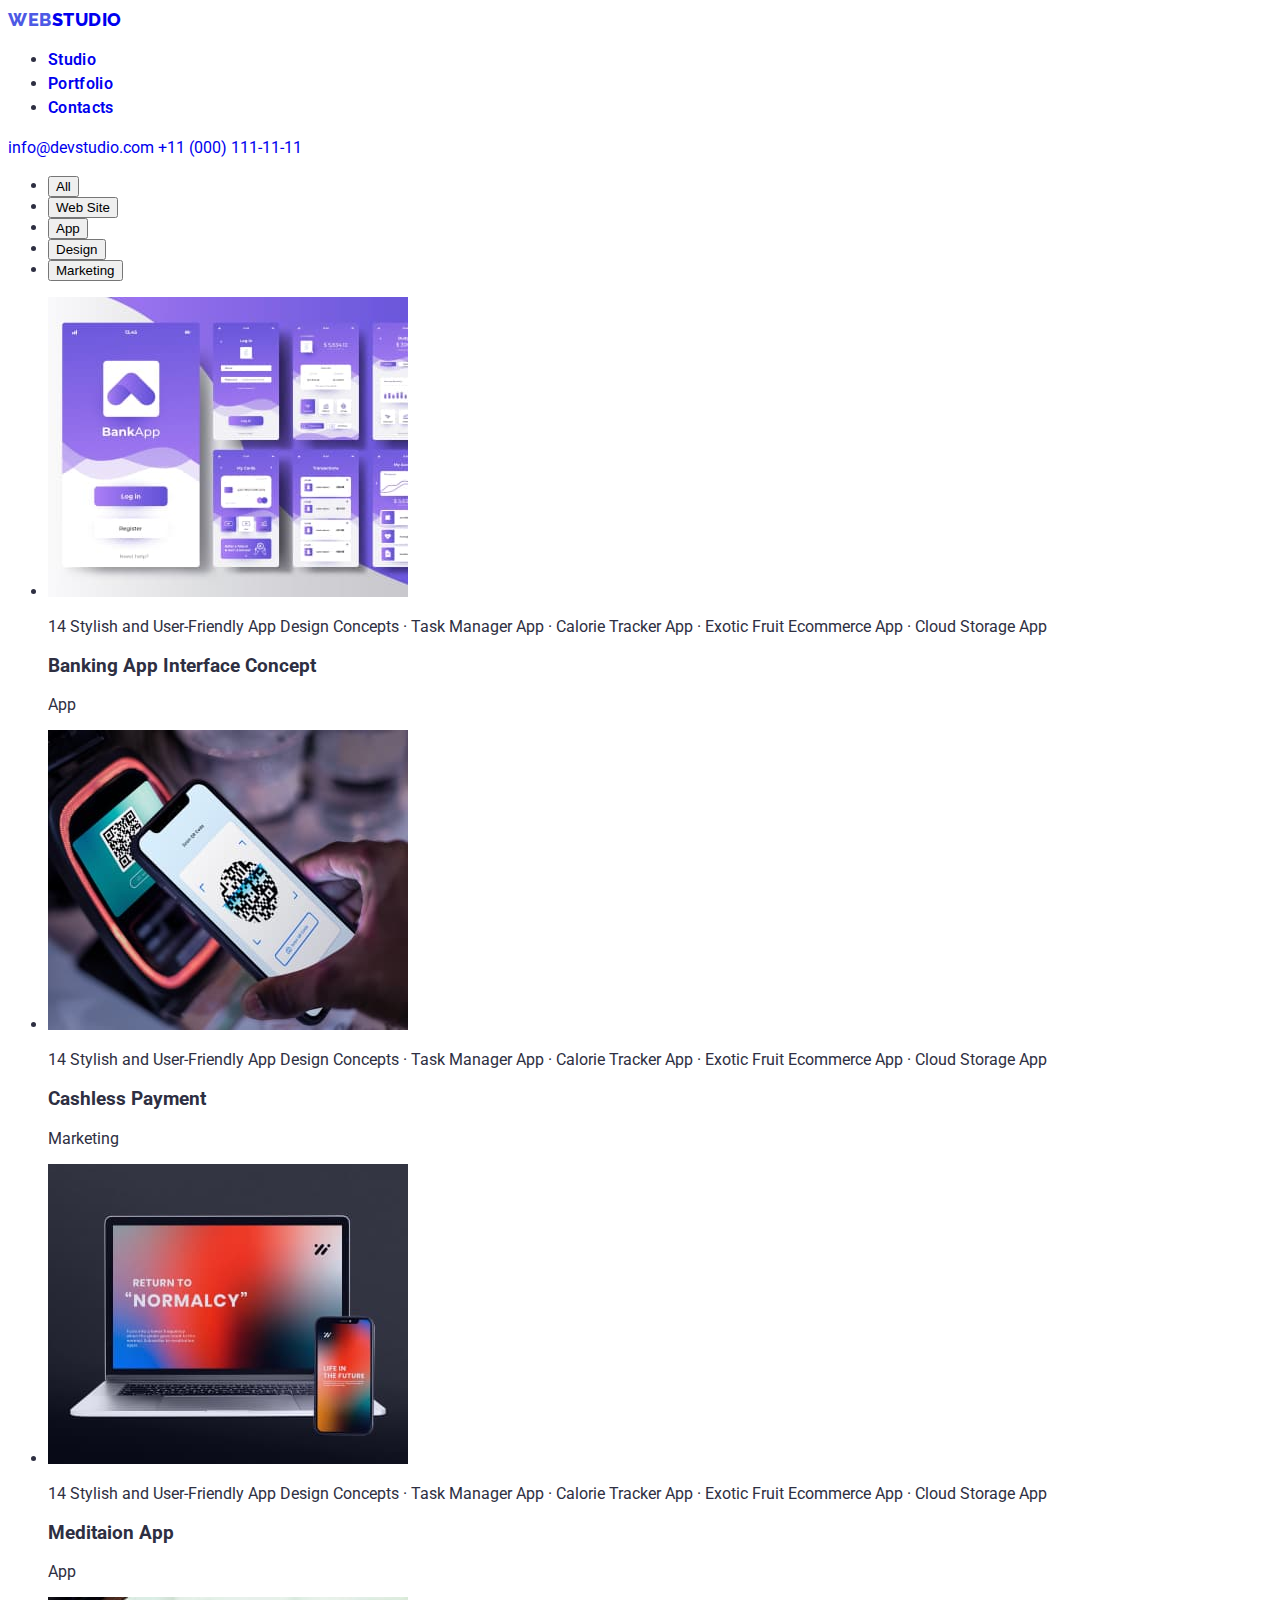
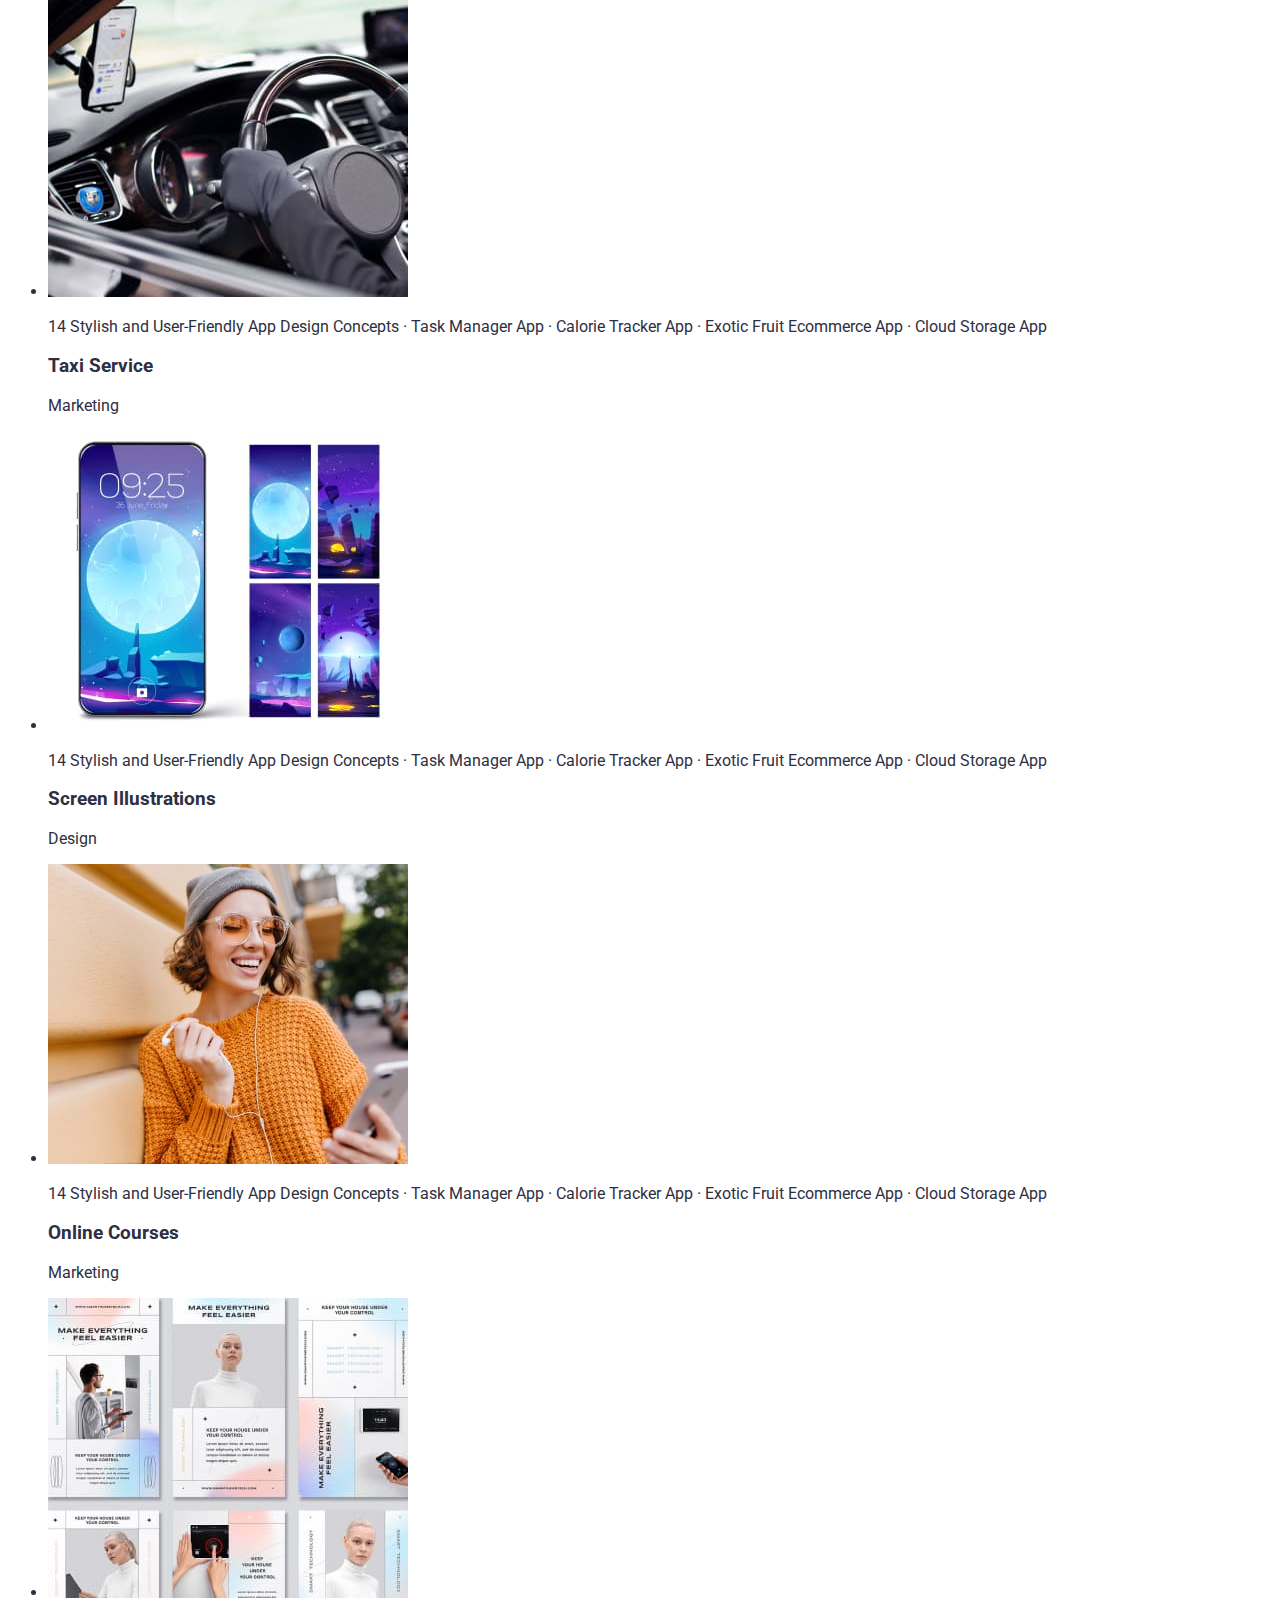
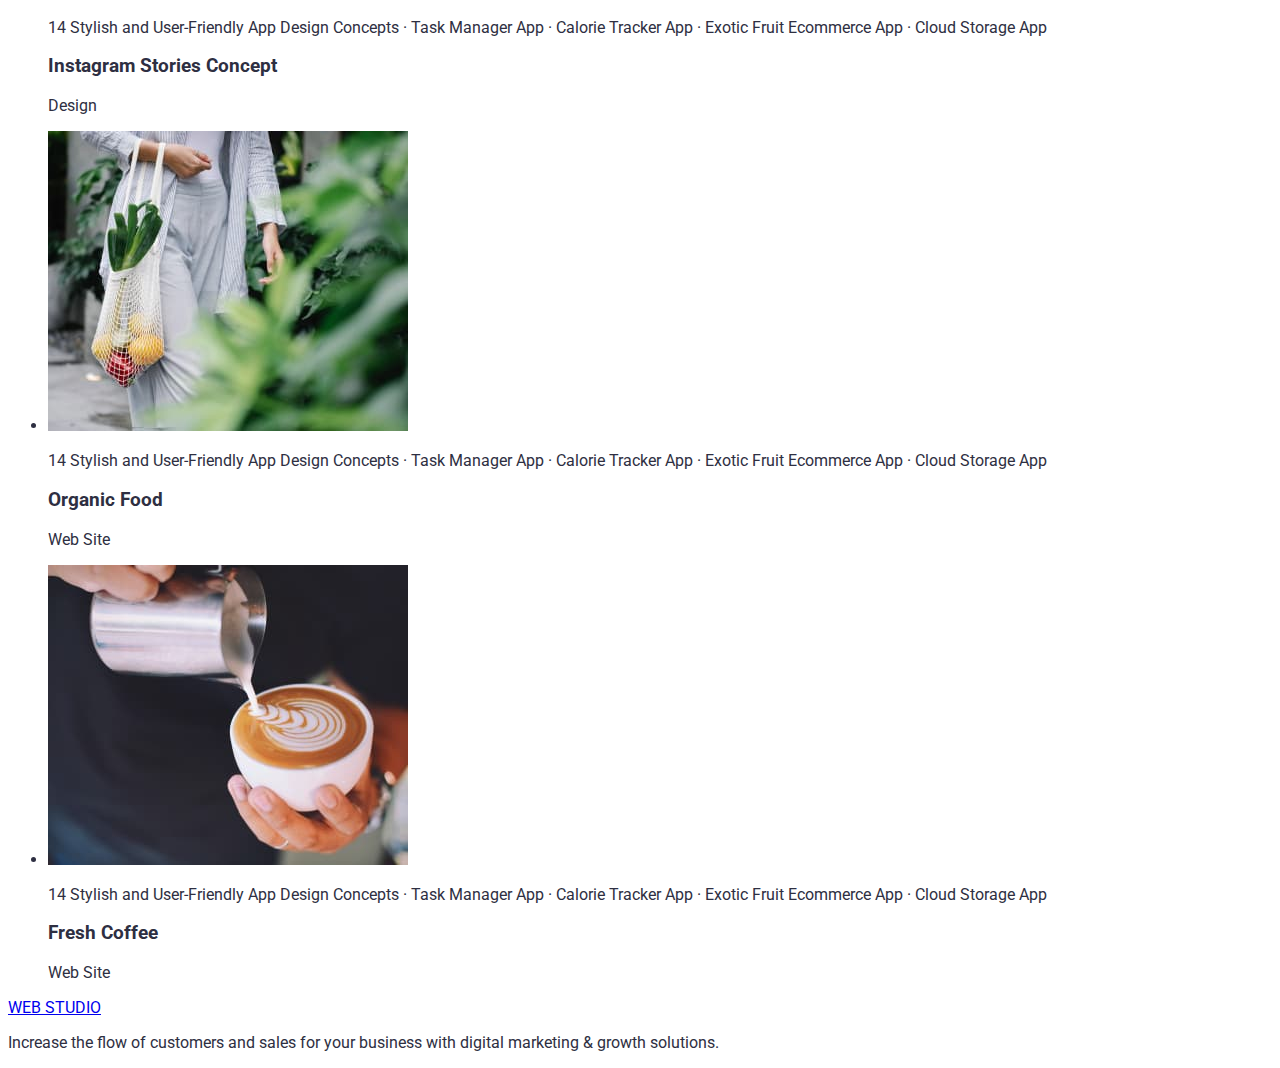
==== portfolio.html @ f14ca395 "update" ====
<!DOCTYPE html>
<html lang="en">
	<head>
		<meta charset="UTF-8" />
		<meta http-equiv="X-UA-Compatible" content="IE=edge" />
		<meta name="viewport" content="width=device-width, initial-scale=1.0" />
		<title>Portfolio</title>
		<link rel="stylesheet" href="/css/styles.css" />
		<link rel="preconnect" href="https://fonts.googleapis.com" />
		<link rel="preconnect" href="https://fonts.gstatic.com" crossorigin />
		<link
			href="https://fonts.googleapis.com/css2?family=Raleway:wght@700&family=Roboto:wght@400;500;700;900&display=swap"
			rel="stylesheet"
		/>
	</head>
	<body>
		<header class="header">
			<div>
				<a href="index.html" class="header-logo">
					<span class="header-logo-web">WEB</span>
					STUDIO
				</a>
				<nav class="header-navigation">
					<ul class="header-navigation-list">
						<li><a href="./index.html" class="header-navigation-item">Studio</a></li>
						<li><a href="./portfolio.html" class="header-navigation-item">Portfolio</a></li>
						<li><a href="#" class="header-navigation-item">Contacts</a></li>
					</ul>
				</nav>
				<div class="header-contacts">
					<a href="mailto:info@devstudio.com" class="header-contacts-mail">info@devstudio.com</a>
					<a href="tel:+110001111111" class="header-contacts-phone">+11 (000) 111-11-11</a>
				</div>
			</div>
		</header>
		<main>
			<div>
				<ul>
					<li><button type="button">All</button></li>
					<li><button type="button">Web Site</button></li>
					<li><button type="button">App</button></li>
					<li><button type="button">Design</button></li>
					<li><button type="button">Marketing</button></li>
				</ul>
			</div>
			<section>
				<div>
					<ul>
						<li>
							<img
								src="image/portfiliopage/bankingapp.jpg"
								alt="Banking App Interface Concept"
								width="360"
								height="300"
							/>
							<p>
								14 Stylish and User-Friendly App Design Concepts · Task Manager App · Calorie Tracker App · Exotic Fruit
								Ecommerce App · Cloud Storage App
							</p>
							<h3>Banking App Interface Concept</h3>
							<p>App</p>
						</li>
						<li>
							<img src="image/portfiliopage/cashlesspayment.jpg" alt="Cashless Payment" width="360" height="300" />
						</li>
						<p>
							14 Stylish and User-Friendly App Design Concepts · Task Manager App · Calorie Tracker App · Exotic Fruit
							Ecommerce App · Cloud Storage App
						</p>
						<h3>Cashless Payment</h3>
						<p>Marketing</p>
						<li>
							<img
								src="image/portfiliopage/meditaionapp.jpg"
								alt="meditaion app in phone and pc"
								width="360"
								height="300"
							/>
							<p>
								14 Stylish and User-Friendly App Design Concepts · Task Manager App · Calorie Tracker App · Exotic Fruit
								Ecommerce App · Cloud Storage App
							</p>
							<h3>Meditaion App</h3>
							<p>App</p>
						</li>
						<li>
							<img src="image/portfiliopage/taxiservice.jpg" alt="phone in car" width="360" height="300" />
							<p>
								14 Stylish and User-Friendly App Design Concepts · Task Manager App · Calorie Tracker App · Exotic Fruit
								Ecommerce App · Cloud Storage App
							</p>
							<h3>Taxi Service</h3>
							<p>Marketing</p>
						</li>
						<li>
							<img src="image/portfiliopage/screenillustrations.jpg" alt="wallpaper design" width="360" height="300" />
							<p>
								14 Stylish and User-Friendly App Design Concepts · Task Manager App · Calorie Tracker App · Exotic Fruit
								Ecommerce App · Cloud Storage App
							</p>
							<h3>Screen Illustrations</h3>
							<p>Design</p>
						</li>
						<li>
							<img src="image/portfiliopage/onlinecourses.jpg" alt="happy woman with phone" width="360" height="300" />
							<p>
								14 Stylish and User-Friendly App Design Concepts · Task Manager App · Calorie Tracker App · Exotic Fruit
								Ecommerce App · Cloud Storage App
							</p>
							<h3>Online Courses</h3>
							<p>Marketing</p>
						</li>
						<li>
							<img
								src="image/portfiliopage/instagramstoriesconcept.jpg"
								alt="Instagram Stories Concept"
								width="360"
								height="300"
							/>
							<p>
								14 Stylish and User-Friendly App Design Concepts · Task Manager App · Calorie Tracker App · Exotic Fruit
								Ecommerce App · Cloud Storage App
							</p>
							<h3>Instagram Stories Concept</h3>
							<p>Design</p>
						</li>
						<li>
							<img src="image/portfiliopage/organicfood.jpg" alt="woman with a shopping bag" width="360" height="300" />
							<p>
								14 Stylish and User-Friendly App Design Concepts · Task Manager App · Calorie Tracker App · Exotic Fruit
								Ecommerce App · Cloud Storage App
							</p>
							<h3>Organic Food</h3>
							<p>Web Site</p>
						</li>
						<li>
							<img src="image/portfiliopage/freshcoffee.jpg" alt="Fresh Coffee" width="360" height="300" />
							<p>
								14 Stylish and User-Friendly App Design Concepts · Task Manager App · Calorie Tracker App · Exotic Fruit
								Ecommerce App · Cloud Storage App
							</p>
							<h3>Fresh Coffee</h3>
							<p>Web Site</p>
						</li>
					</ul>
				</div>
			</section>
		</main>

		<footer>
			<div>
				<a href="index.html">
					<span>WEB</span>
					STUDIO
				</a>
				<p>Increase the flow of customers and sales for your business with digital marketing & growth solutions.</p>
			</div>
		</footer>
	</body>
</html>
---- css/styles.css ----
body {
	font-family: "Roboto";
	font-style: normal;
	color: #2e2f42;
}

.header-logo {
	font-family: "Raleway";
	font-weight: 800;
	font-size: 18px;
	line-height: 24px;

	display: flex;
	align-items: center;
	letter-spacing: 0.03em;
	text-transform: uppercase;

	text-decoration: none;
}
.header-logo-web {
	color: #4d5ae5;
}

.header-navigation-item {
	font-weight: 600;
	font-size: 16px;
	line-height: 1.5;
	letter-spacing: 0.02em;
	text-decoration: none;
}

.header-contacts {
	font-weight: 400;
	font-size: 16px;
	line-height: 1.5;
}
.header-contacts-mail,
.header-contacts-phone {
	text-decoration: none;
}

.main-banner-slogan {
	font-weight: 600;
	font-size: 56px;
	line-height: 1.07;
	color: #ffffff;
}
.main-banner-btn {
	font-weight: 600;
	font-size: 16px;
	line-height: 1.18;
	color: #ffffff;
	cursor: pointer;
}
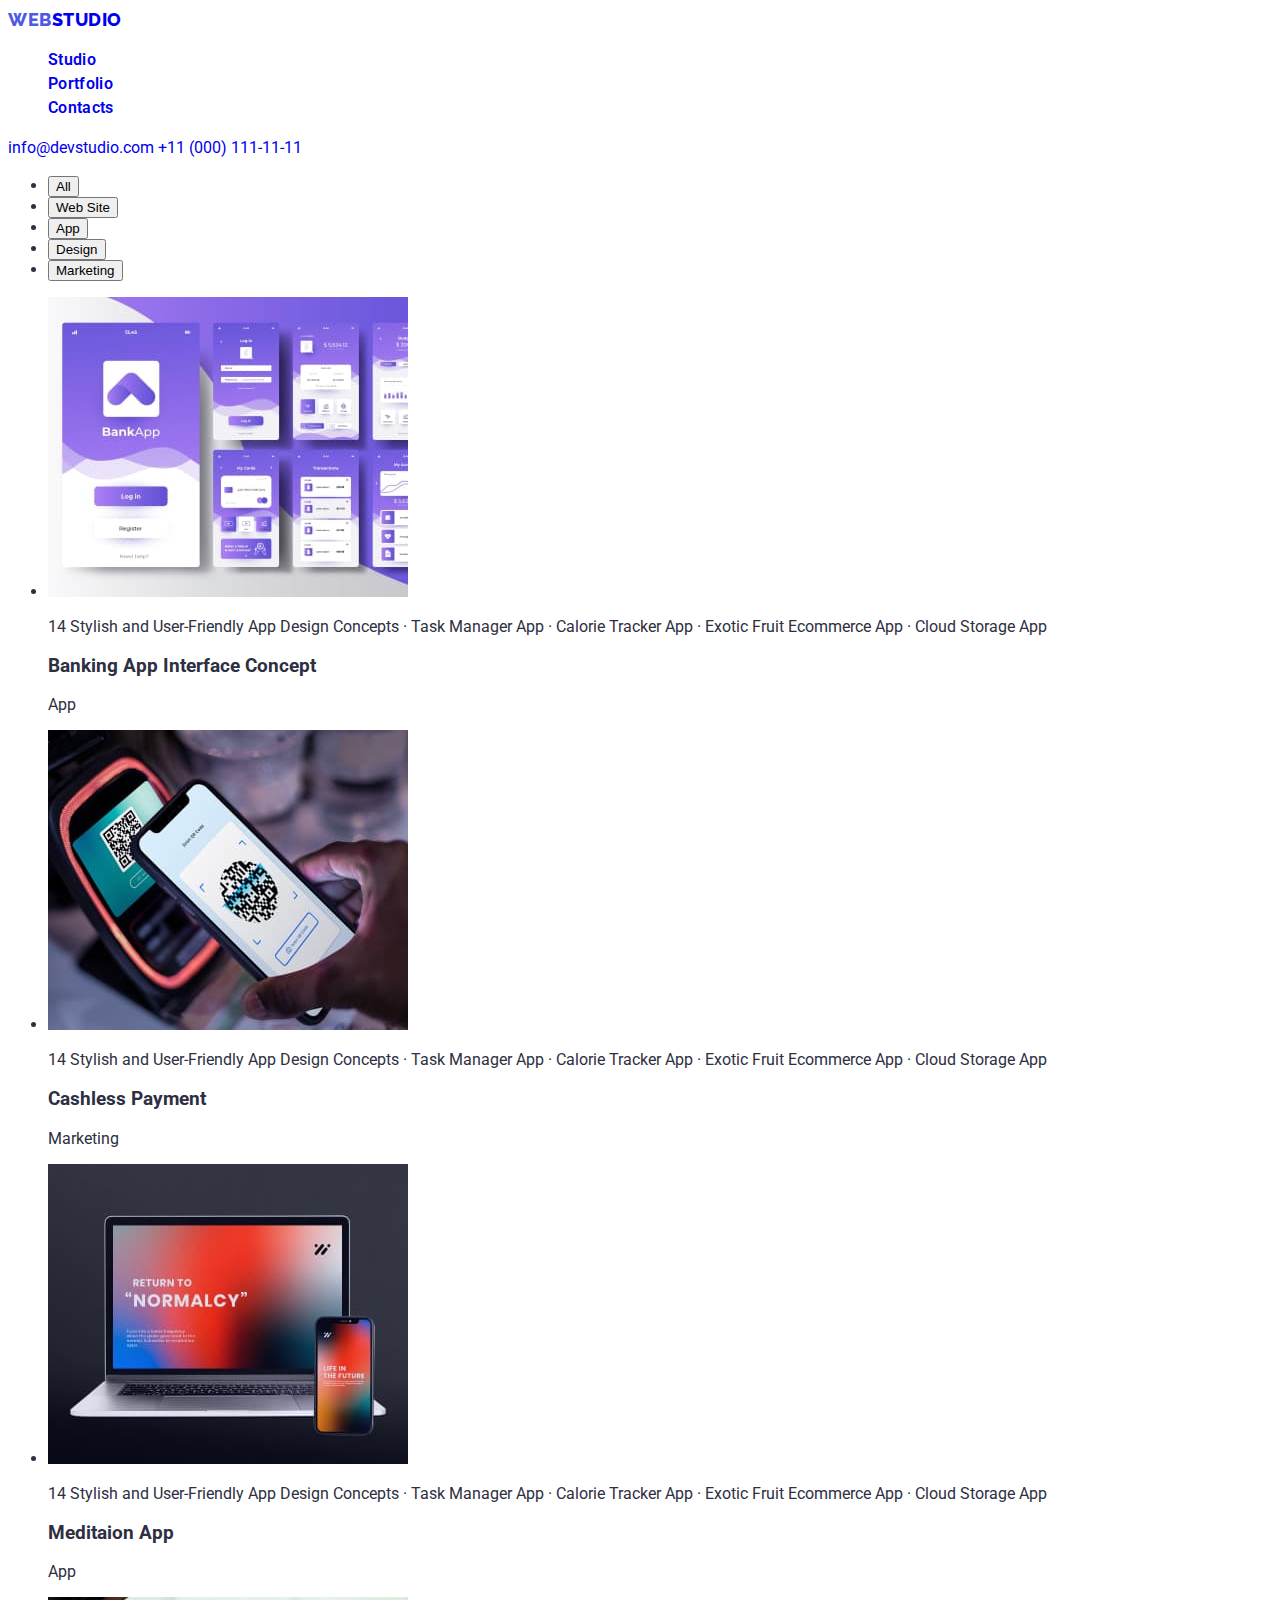
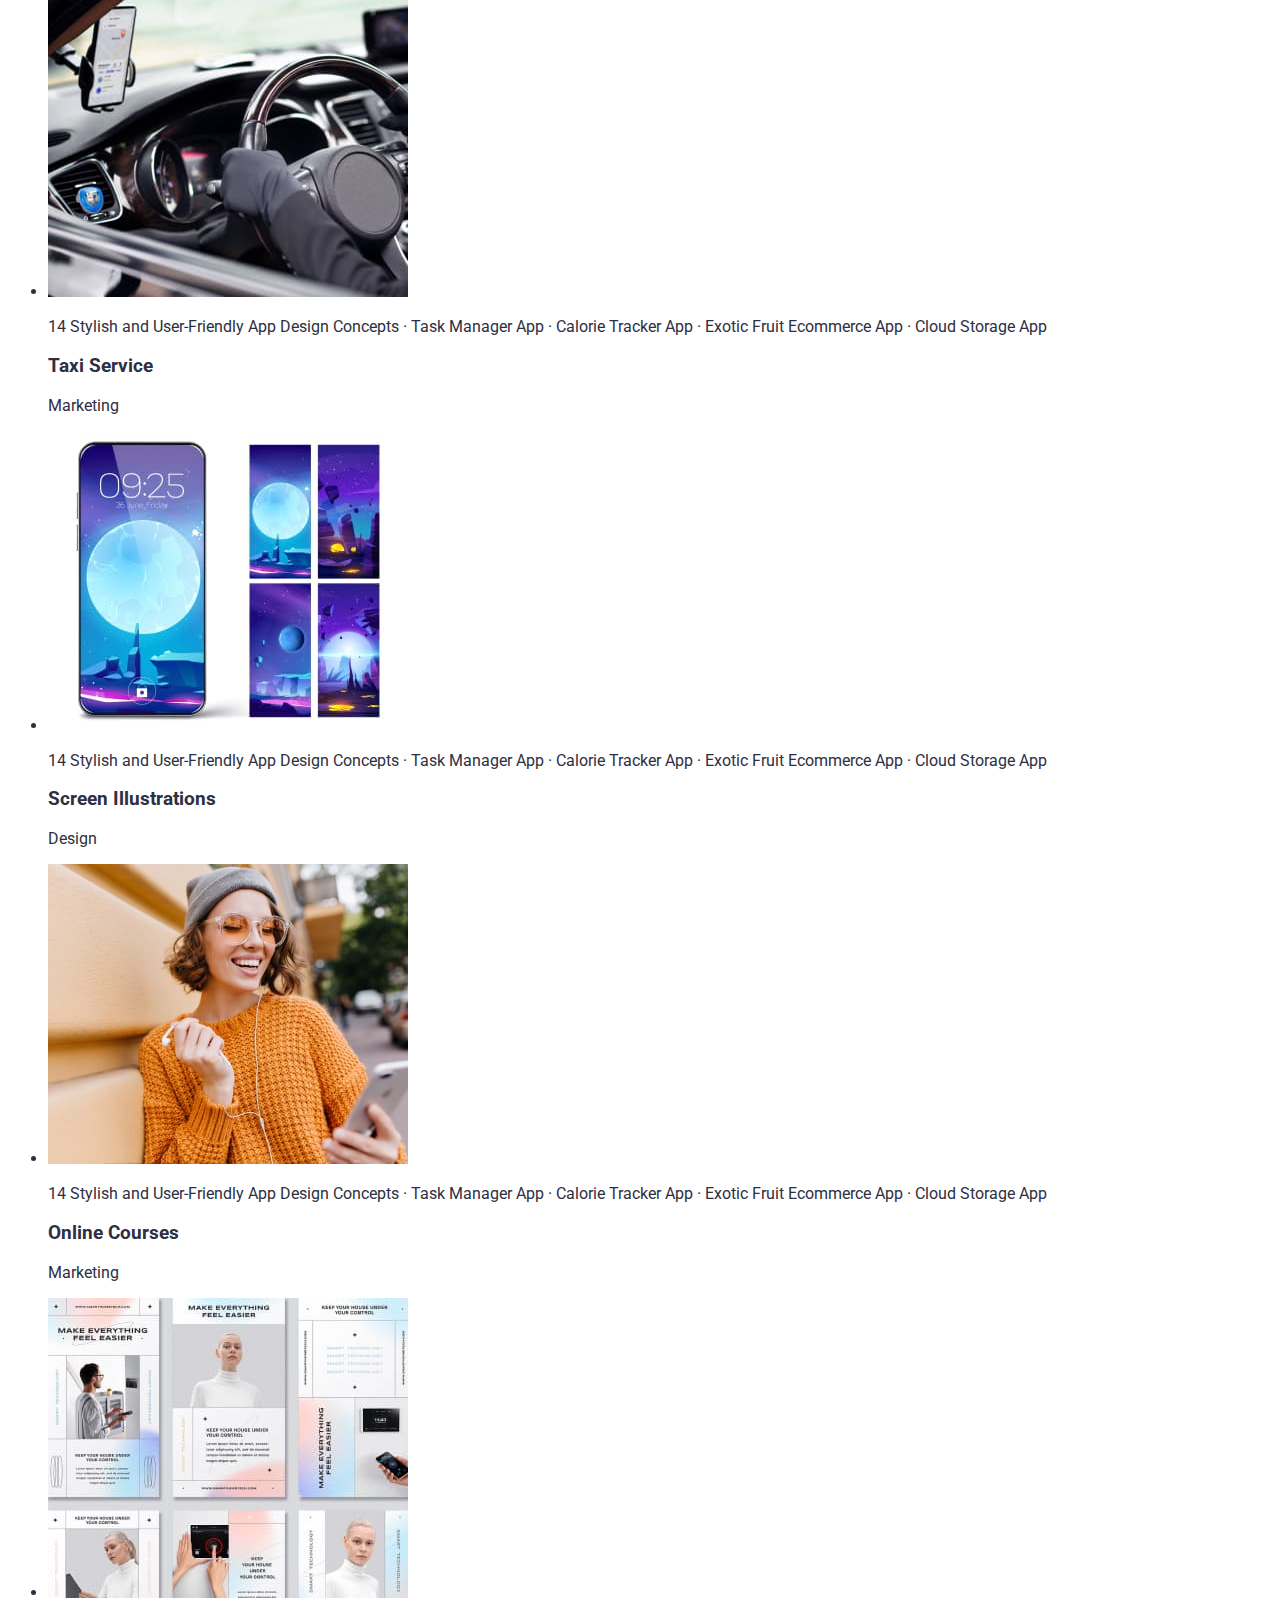
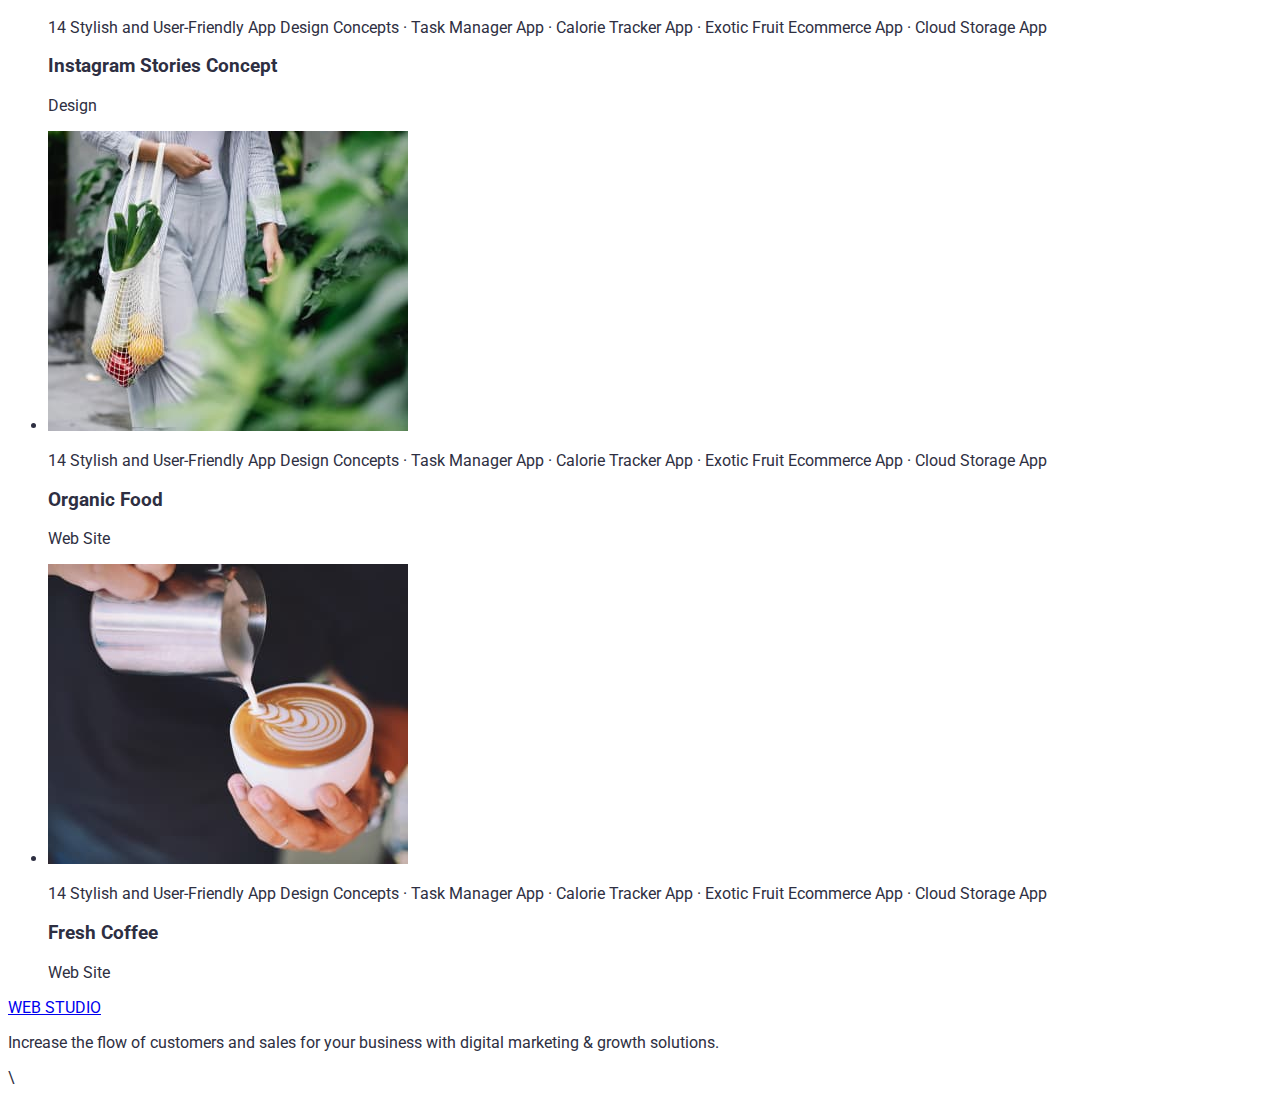
==== commit c134aeb1: "update hw 2" ====
--- a/portfolio.html
+++ b/portfolio.html
@@ -157,4 +157,4 @@
 			</div>
 		</footer>
 	</body>
-</html>
+</html>\--- a/css/styles.css
+++ b/css/styles.css
@@ -1,54 +1,127 @@
 body {
-	font-family: "Roboto";
+	font-family: "Roboto", sans-serif;
 	font-style: normal;
 	color: #2e2f42;
 }
+/*-------HEADER------*/
 
 .header-logo {
 	font-family: "Raleway";
 	font-weight: 800;
 	font-size: 18px;
-	line-height: 24px;
-
+	line-height: 1.33;
 	display: flex;
 	align-items: center;
 	letter-spacing: 0.03em;
 	text-transform: uppercase;
-
 	text-decoration: none;
 }
+
 .header-logo-web {
 	color: #4d5ae5;
 }
-
-.header-navigation-item {
+.header-navigation-list,
+.header-navigation-item,
+.header-link {
 	font-weight: 600;
 	font-size: 16px;
 	line-height: 1.5;
+	list-style-type: none;
 	letter-spacing: 0.02em;
 	text-decoration: none;
 }
 
-.header-contacts {
-	font-weight: 400;
+.header-link{}
+
+.header-link:hover,
+.header-link:focus {
+	color: #434455;
+}
+
+.header-contacts-mail,
+.header-contacts-phone {
 	font-size: 16px;
 	line-height: 1.5;
-}
-.header-contacts-mail,
-.header-contacts-phone {
 	text-decoration: none;
 }
+/*------MAIN STUDIO PAGE-------*/
 
 .main-banner-slogan {
 	font-weight: 600;
 	font-size: 56px;
 	line-height: 1.07;
+	text-align: center;
+	letter-spacing: 0.02em;
 	color: #ffffff;
 }
+
 .main-banner-btn {
 	font-weight: 600;
 	font-size: 16px;
 	line-height: 1.18;
+	display: flex;
+	align-items: center;
+	letter-spacing: 0.04em;
 	color: #ffffff;
-	cursor: pointer;
 }
+
+.main-banner-btn:hover,
+.main-banner-btn:focus {
+	color: #ffffff;
+}
+.features-list,
+.activities-list,
+.team-list {
+	list-style-type: none;
+}
+.features-subtitle,
+.team-member-name {
+	font-weight: 600;
+	font-size: 20px;
+	line-height: 1.2;
+	letter-spacing: 0.02em;
+}
+
+.subtitle-description,
+.job-title {
+	font-size: 16px;
+	line-height: 1.5;
+	letter-spacing: 0.02em;
+	color: #434455;
+}
+
+.activities-title,
+.team-title {
+	font-weight: 600;
+	font-size: 36px;
+	line-height: 1.11;
+	text-align: center;
+	letter-spacing: 0.02em;
+	text-transform: capitalize;
+}
+
+/*------FOOTER-------*/
+
+.fotter-logo {
+	font-weight: 800;
+	font-size: 18px;
+	line-height: 1.16;
+	display: flex;
+	align-items: center;
+	letter-spacing: 0.03em;
+	text-transform: uppercase;
+	color: #f4f4fd;
+	text-decoration: none;
+}
+
+.footer-logo-web {
+	color: #4d5ae5;
+}
+
+.footer-text {
+	font-size: 16px;
+	line-height: 1.5;
+	letter-spacing: 0.02em;
+	color: #e7e9fc;
+}
+0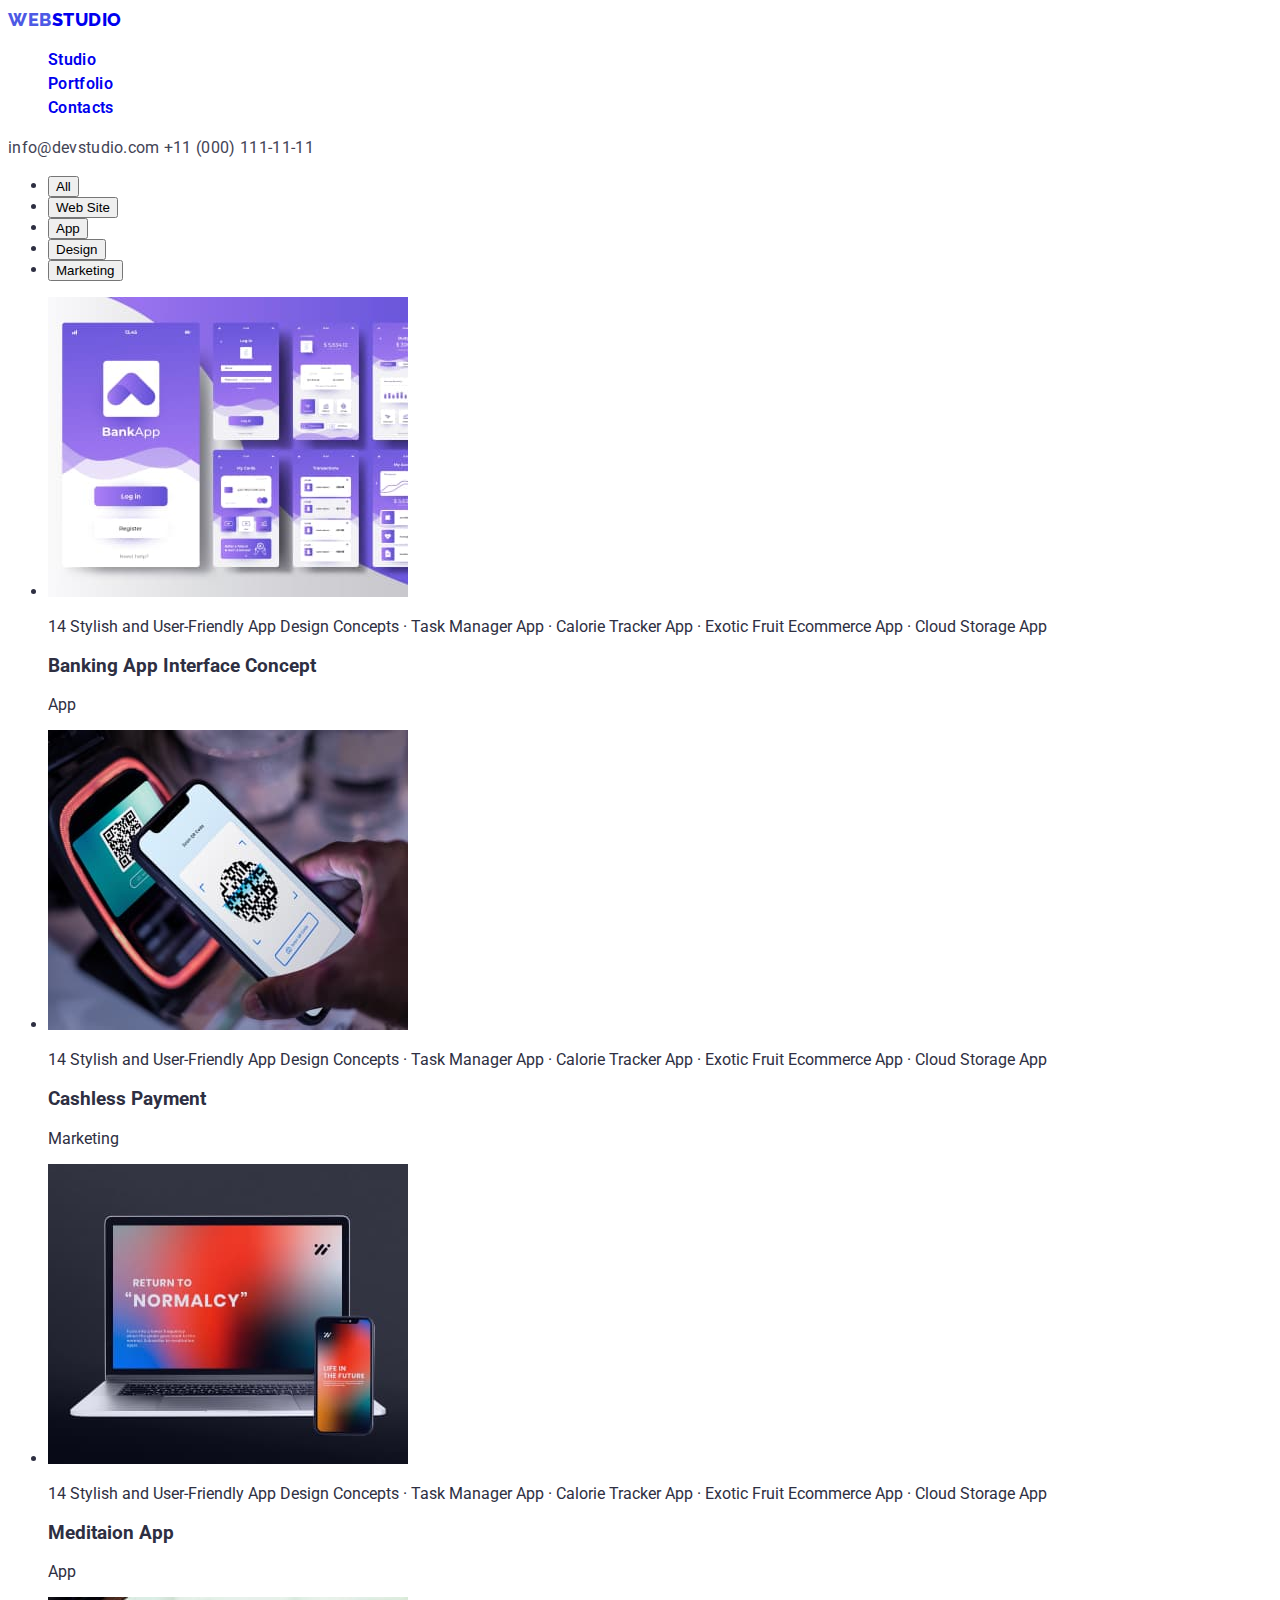
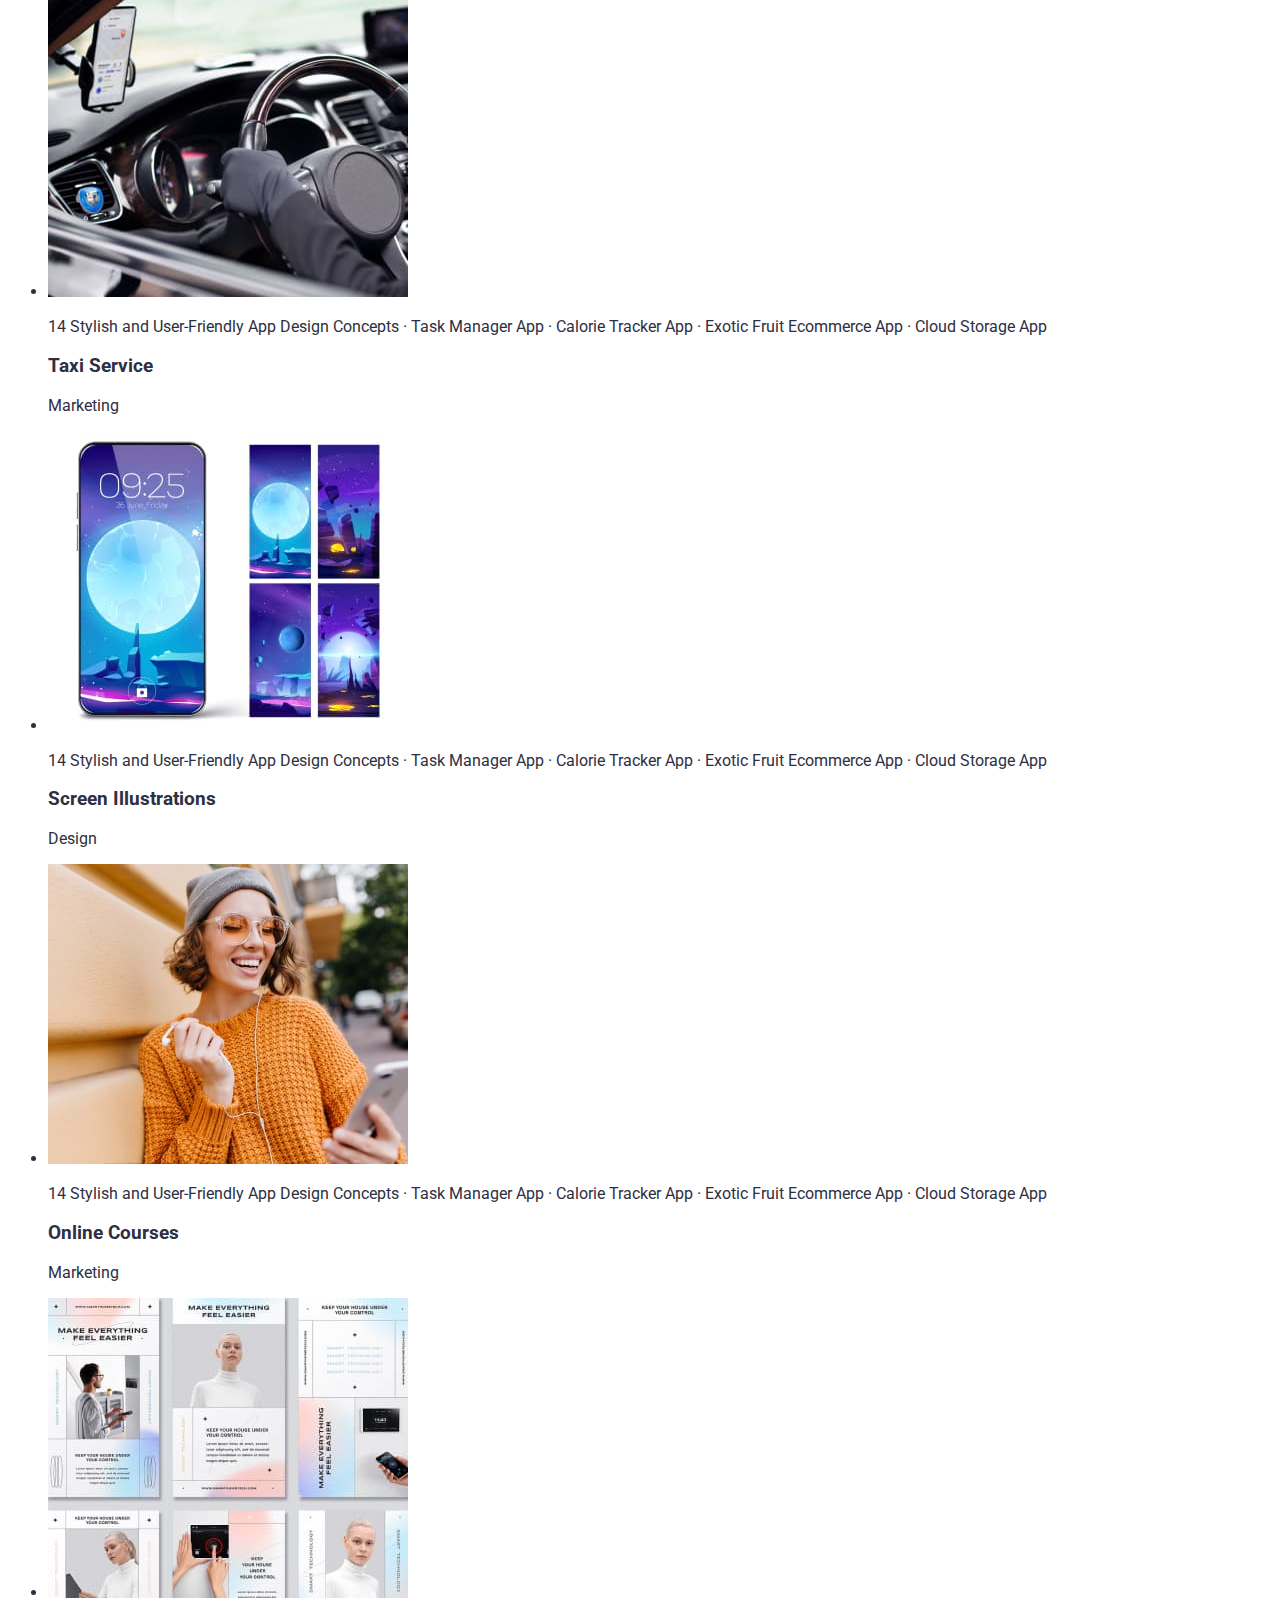
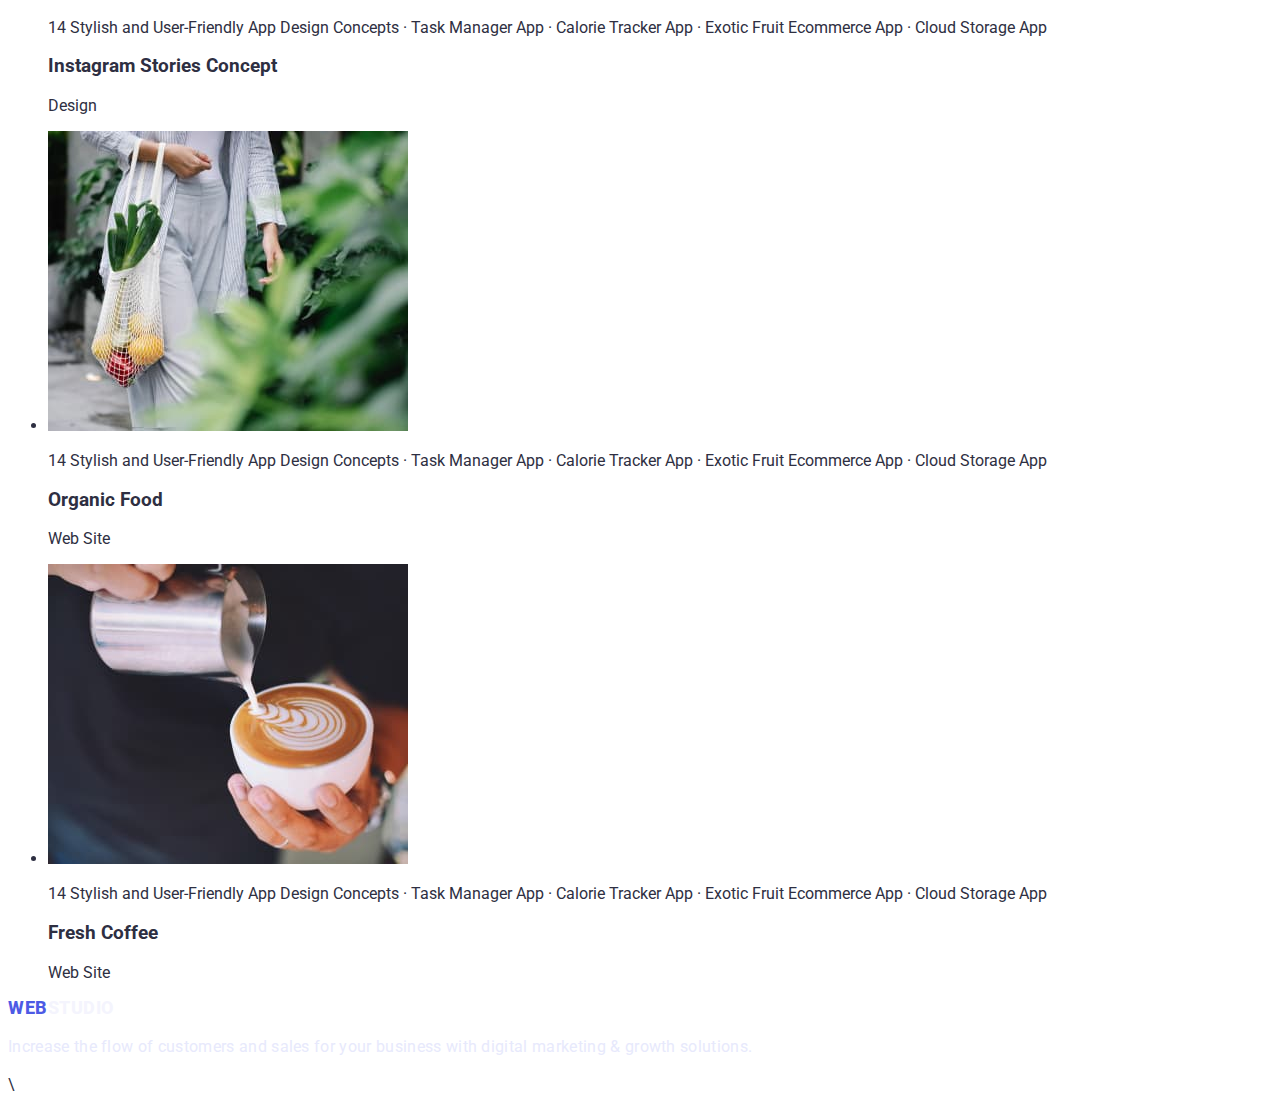
==== commit 89faa1b3: "update" ====
--- a/portfolio.html
+++ b/portfolio.html
@@ -22,14 +22,14 @@
 				</a>
 				<nav class="header-navigation">
 					<ul class="header-navigation-list">
-						<li><a href="./index.html" class="header-navigation-item">Studio</a></li>
-						<li><a href="./portfolio.html" class="header-navigation-item">Portfolio</a></li>
-						<li><a href="#" class="header-navigation-item">Contacts</a></li>
+						<li class="header-navigation-item"><a class="header-navigation-link" href="./index.html" >Studio</a></li>
+						<li class="header-navigation-item"><a class="header-navigation-link" href="./portfolio.html">Portfolio</a></li>
+						<li class="header-navigation-item"><a class="header-navigation-link" href="#">Contacts</a></li>
 					</ul>
 				</nav>
 				<div class="header-contacts">
-					<a href="mailto:info@devstudio.com" class="header-contacts-mail">info@devstudio.com</a>
-					<a href="tel:+110001111111" class="header-contacts-phone">+11 (000) 111-11-11</a>
+					<a class="header-contacts-link" href="mailto:info@devstudio.com" class="header-contacts-mail">info@devstudio.com</a>
+					<a class="header-contacts-link" href="tel:+110001111111" class="header-contacts-phone">+11 (000) 111-11-11</a>
 				</div>
 			</div>
 		</header>
@@ -147,13 +147,10 @@
 			</section>
 		</main>
 
-		<footer>
-			<div>
-				<a href="index.html">
-					<span>WEB</span>
-					STUDIO
-				</a>
-				<p>Increase the flow of customers and sales for your business with digital marketing & growth solutions.</p>
+		<footer class="footer">
+			<div class="footer-block">
+				<a href="index.html" class="fotter-logo"><span class="footer-logo-web">WEB</span>STUDIO</a>
+				<p class="footer-text">Increase the flow of customers and sales for your business with digital marketing & growth solutions.</p>
 			</div>
 		</footer>
 	</body>
--- a/css/styles.css
+++ b/css/styles.css
@@ -20,22 +20,34 @@
 .header-logo-web {
 	color: #4d5ae5;
 }
-.header-navigation-list,
-.header-navigation-item,
-.header-link {
+
+.header-navigation-item {
 	font-weight: 600;
 	font-size: 16px;
 	line-height: 1.5;
-	list-style-type: none;
 	letter-spacing: 0.02em;
+}
+
+.header-contacts-link {
+	font-size: 16px;
+	line-height: 1.5;
+	letter-spacing: 0.02em;
+	color: #434455;
 	text-decoration: none;
 }
 
-.header-link{}
+.header-navigation-link {
+	text-decoration: none;
+}
 
-.header-link:hover,
-.header-link:focus {
+.header-navigation-link:hover,
+.header-navigation-link:focus {
 	color: #434455;
+}
+
+.header-contacts-link:hover,
+.header-contacts-link:focus {
+	color: #4d5ae5;
 }
 
 .header-contacts-mail,
@@ -71,10 +83,11 @@
 }
 .features-list,
 .activities-list,
-.team-list {
+.team-list,
+.header-navigation-list {
 	list-style-type: none;
 }
-.features-subtitle,
+.features-title,
 .team-member-name {
 	font-weight: 600;
 	font-size: 20px;
@@ -124,4 +137,3 @@
 	letter-spacing: 0.02em;
 	color: #e7e9fc;
 }
-0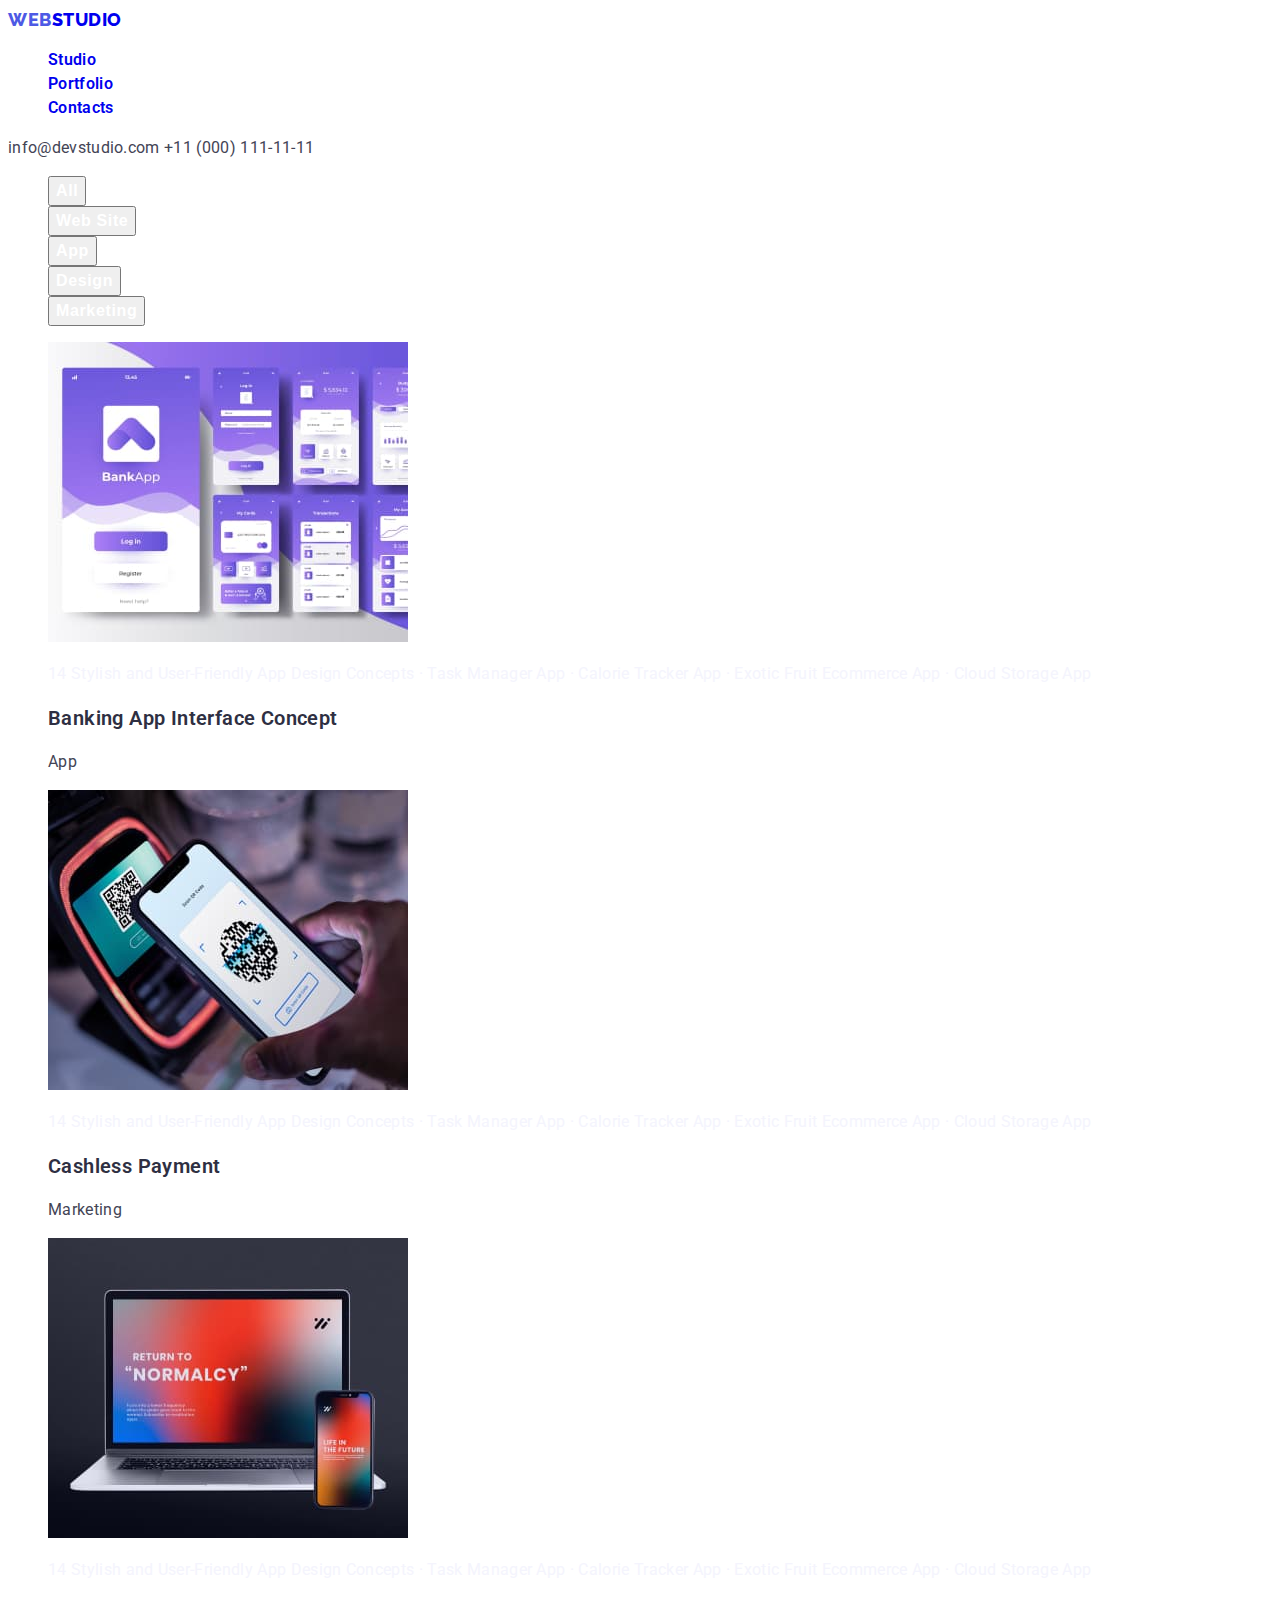
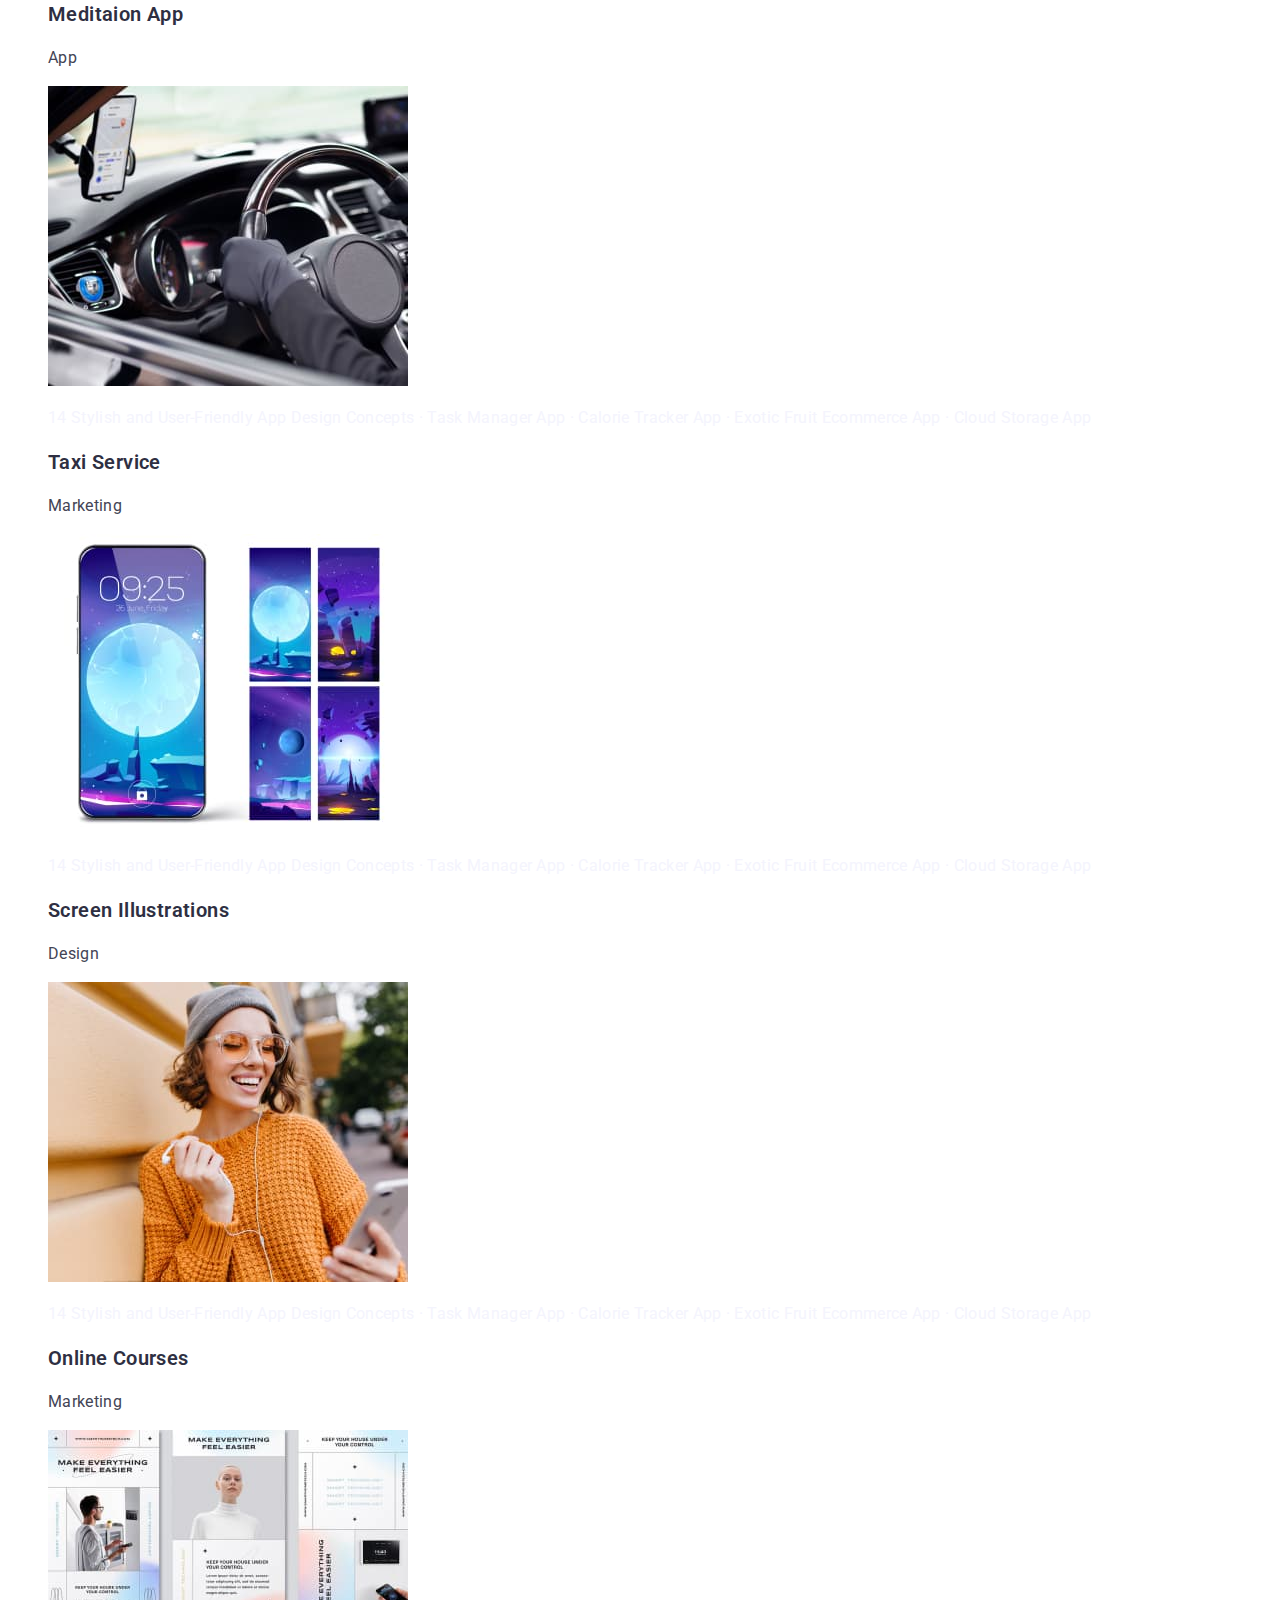
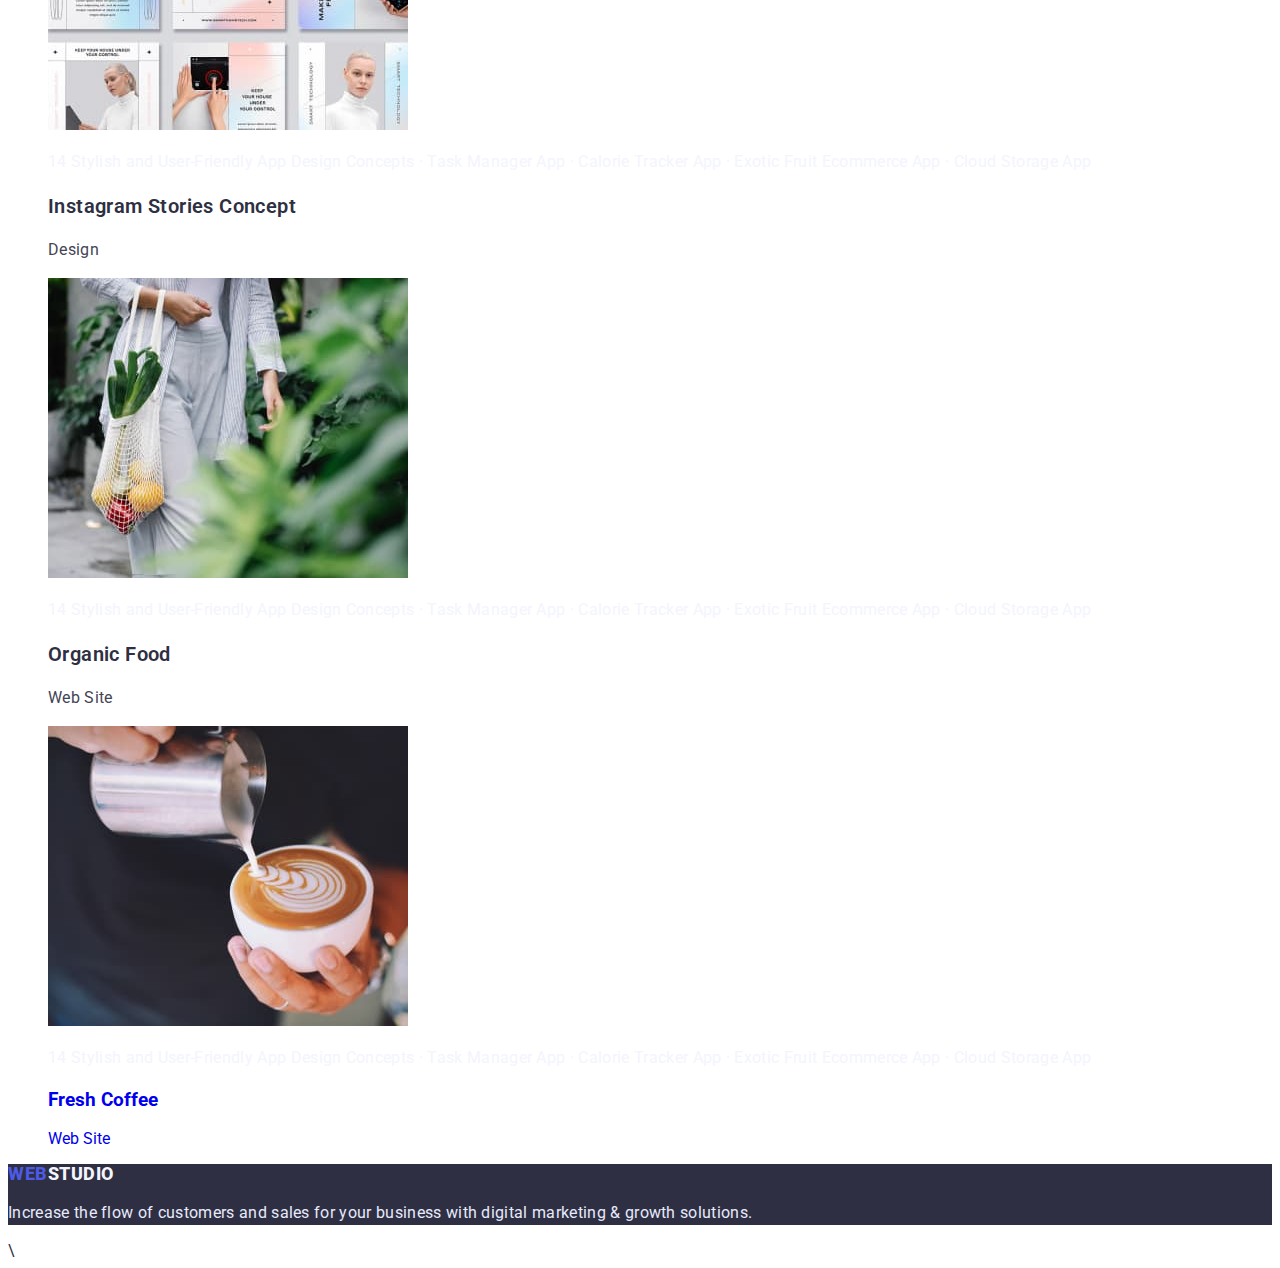
==== commit 6930b873: "update" ====
--- a/portfolio.html
+++ b/portfolio.html
@@ -22,125 +22,163 @@
 				</a>
 				<nav class="header-navigation">
 					<ul class="header-navigation-list">
-						<li class="header-navigation-item"><a class="header-navigation-link" href="./index.html" >Studio</a></li>
-						<li class="header-navigation-item"><a class="header-navigation-link" href="./portfolio.html">Portfolio</a></li>
+						<li class="header-navigation-item"><a class="header-navigation-link" href="./index.html">Studio</a></li>
+						<li class="header-navigation-item">
+							<a class="header-navigation-link" href="./portfolio.html">Portfolio</a>
+						</li>
 						<li class="header-navigation-item"><a class="header-navigation-link" href="#">Contacts</a></li>
 					</ul>
 				</nav>
 				<div class="header-contacts">
-					<a class="header-contacts-link" href="mailto:info@devstudio.com" class="header-contacts-mail">info@devstudio.com</a>
+					<a class="header-contacts-link" href="mailto:info@devstudio.com" class="header-contacts-mail">
+						info@devstudio.com
+					</a>
 					<a class="header-contacts-link" href="tel:+110001111111" class="header-contacts-phone">+11 (000) 111-11-11</a>
 				</div>
 			</div>
 		</header>
 		<main>
-			<div>
-				<ul>
-					<li><button type="button">All</button></li>
-					<li><button type="button">Web Site</button></li>
-					<li><button type="button">App</button></li>
-					<li><button type="button">Design</button></li>
-					<li><button type="button">Marketing</button></li>
+			<div class="portfolio-main">
+				<ul class="filter-portfolio-list">
+					<li class="filter-portfolio-item"><button class="filter-portfolio-btn" type="button">All</button></li>
+					<li class="filter-portfolio-item"><button class="filter-portfolio-btn" type="button">Web Site</button></li>
+					<li class="filter-portfolio-item"><button class="filter-portfolio-btn" type="button">App</button></li>
+					<li class="filter-portfolio-item"><button class="filter-portfolio-btn" type="button">Design</button></li>
+					<li class="filter-portfolio-item"><button class="filter-portfolio-btn" type="button">Marketing</button></li>
 				</ul>
 			</div>
-			<section>
+			<section class="project-section">
 				<div>
-					<ul>
-						<li>
-							<img
-								src="image/portfiliopage/bankingapp.jpg"
-								alt="Banking App Interface Concept"
-								width="360"
-								height="300"
-							/>
-							<p>
-								14 Stylish and User-Friendly App Design Concepts · Task Manager App · Calorie Tracker App · Exotic Fruit
-								Ecommerce App · Cloud Storage App
-							</p>
-							<h3>Banking App Interface Concept</h3>
-							<p>App</p>
-						</li>
-						<li>
-							<img src="image/portfiliopage/cashlesspayment.jpg" alt="Cashless Payment" width="360" height="300" />
-						</li>
-						<p>
-							14 Stylish and User-Friendly App Design Concepts · Task Manager App · Calorie Tracker App · Exotic Fruit
-							Ecommerce App · Cloud Storage App
-						</p>
-						<h3>Cashless Payment</h3>
-						<p>Marketing</p>
-						<li>
-							<img
-								src="image/portfiliopage/meditaionapp.jpg"
-								alt="meditaion app in phone and pc"
-								width="360"
-								height="300"
-							/>
-							<p>
-								14 Stylish and User-Friendly App Design Concepts · Task Manager App · Calorie Tracker App · Exotic Fruit
-								Ecommerce App · Cloud Storage App
-							</p>
-							<h3>Meditaion App</h3>
-							<p>App</p>
-						</li>
-						<li>
-							<img src="image/portfiliopage/taxiservice.jpg" alt="phone in car" width="360" height="300" />
-							<p>
-								14 Stylish and User-Friendly App Design Concepts · Task Manager App · Calorie Tracker App · Exotic Fruit
-								Ecommerce App · Cloud Storage App
-							</p>
-							<h3>Taxi Service</h3>
-							<p>Marketing</p>
-						</li>
-						<li>
-							<img src="image/portfiliopage/screenillustrations.jpg" alt="wallpaper design" width="360" height="300" />
-							<p>
-								14 Stylish and User-Friendly App Design Concepts · Task Manager App · Calorie Tracker App · Exotic Fruit
-								Ecommerce App · Cloud Storage App
-							</p>
-							<h3>Screen Illustrations</h3>
-							<p>Design</p>
-						</li>
-						<li>
-							<img src="image/portfiliopage/onlinecourses.jpg" alt="happy woman with phone" width="360" height="300" />
-							<p>
-								14 Stylish and User-Friendly App Design Concepts · Task Manager App · Calorie Tracker App · Exotic Fruit
-								Ecommerce App · Cloud Storage App
-							</p>
-							<h3>Online Courses</h3>
-							<p>Marketing</p>
-						</li>
-						<li>
-							<img
-								src="image/portfiliopage/instagramstoriesconcept.jpg"
-								alt="Instagram Stories Concept"
-								width="360"
-								height="300"
-							/>
-							<p>
-								14 Stylish and User-Friendly App Design Concepts · Task Manager App · Calorie Tracker App · Exotic Fruit
-								Ecommerce App · Cloud Storage App
-							</p>
-							<h3>Instagram Stories Concept</h3>
-							<p>Design</p>
-						</li>
-						<li>
-							<img src="image/portfiliopage/organicfood.jpg" alt="woman with a shopping bag" width="360" height="300" />
-							<p>
-								14 Stylish and User-Friendly App Design Concepts · Task Manager App · Calorie Tracker App · Exotic Fruit
-								Ecommerce App · Cloud Storage App
-							</p>
-							<h3>Organic Food</h3>
-							<p>Web Site</p>
-						</li>
-						<li>
-							<img src="image/portfiliopage/freshcoffee.jpg" alt="Fresh Coffee" width="360" height="300" />
-							<p>
-								14 Stylish and User-Friendly App Design Concepts · Task Manager App · Calorie Tracker App · Exotic Fruit
-								Ecommerce App · Cloud Storage App
-							</p>
-							<h3>Fresh Coffee</h3>
-							<p>Web Site</p>
+					<ul class="project-list">
+						<li class="project-item">
+							<a class="project-link" href="#">
+								<img
+									src="image/portfiliopage/bankingapp.jpg"
+									alt="Banking App Interface Concept"
+									width="360"
+									height="300"
+								/>
+								<p class="text-on-image">
+									14 Stylish and User-Friendly App Design Concepts · Task Manager App · Calorie Tracker App · Exotic
+									Fruit Ecommerce App · Cloud Storage App
+								</p>
+								<h3 class="project-title">Banking App Interface Concept</h3>
+								<p class="project-type">App</p>
+							</a>
+						</li>
+						<li class="project-item">
+							<a class="project-link" href="#">
+								<img src="image/portfiliopage/cashlesspayment.jpg" alt="Cashless Payment" width="360" height="300" />
+
+								<p class="text-on-image">
+									14 Stylish and User-Friendly App Design Concepts · Task Manager App · Calorie Tracker App · Exotic
+									Fruit Ecommerce App · Cloud Storage App
+								</p>
+								<h3 class="project-title">Cashless Payment</h3>
+								<p class="project-type">Marketing</p>
+							</a>
+						</li>
+						<li class="project-item">
+							<a class="project-link" href="#">
+								<img
+									src="image/portfiliopage/meditaionapp.jpg"
+									alt="meditaion app in phone and pc"
+									width="360"
+									height="300"
+								/>
+								<p class="text-on-image">
+									14 Stylish and User-Friendly App Design Concepts · Task Manager App · Calorie Tracker App · Exotic
+									Fruit Ecommerce App · Cloud Storage App
+								</p>
+								<h3 class="project-title">Meditaion App</h3>
+								<p class="project-type">App</p>
+							</a>
+						</li>
+						<li class="project-item">
+							<a class="project-link" href="#">
+								<img src="image/portfiliopage/taxiservice.jpg" alt="phone in car" width="360" height="300" />
+								<p class="text-on-image">
+									14 Stylish and User-Friendly App Design Concepts · Task Manager App · Calorie Tracker App · Exotic
+									Fruit Ecommerce App · Cloud Storage App
+								</p>
+								<h3 class="project-title">Taxi Service</h3>
+								<p class="project-type">Marketing</p>
+							</a>
+						</li>
+						<li class="project-item">
+							<a class="project-link" href="#">
+								<img
+									src="image/portfiliopage/screenillustrations.jpg"
+									alt="wallpaper design"
+									width="360"
+									height="300"
+								/>
+								<p class="text-on-image">
+									14 Stylish and User-Friendly App Design Concepts · Task Manager App · Calorie Tracker App · Exotic
+									Fruit Ecommerce App · Cloud Storage App
+								</p>
+								<h3 class="project-title">Screen Illustrations</h3>
+								<p class="project-type">Design</p>
+							</a>
+						</li>
+						<li class="project-item">
+							<a class="project-link" href="#">
+								<img
+									src="image/portfiliopage/onlinecourses.jpg"
+									alt="happy woman with phone"
+									width="360"
+									height="300"
+								/>
+								<p class="text-on-image">
+									14 Stylish and User-Friendly App Design Concepts · Task Manager App · Calorie Tracker App · Exotic
+									Fruit Ecommerce App · Cloud Storage App
+								</p>
+								<h3 class="project-title">Online Courses</h3>
+								<p class="project-type">Marketing</p>
+							</a>
+						</li>
+						<li class="project-item">
+							<a class="project-link" href="#">
+								<img
+									src="image/portfiliopage/instagramstoriesconcept.jpg"
+									alt="Instagram Stories Concept"
+									width="360"
+									height="300"
+								/>
+								<p class="text-on-image">
+									14 Stylish and User-Friendly App Design Concepts · Task Manager App · Calorie Tracker App · Exotic
+									Fruit Ecommerce App · Cloud Storage App
+								</p>
+								<h3 class="project-title">Instagram Stories Concept</h3>
+								<p class="project-type">Design</p>
+							</a>
+						</li>
+						<li class="project-item">
+							<a class="project-link" href="#">
+								<img
+									src="image/portfiliopage/organicfood.jpg"
+									alt="woman with a shopping bag"
+									width="360"
+									height="300"
+								/>
+								<p class="text-on-image">
+									14 Stylish and User-Friendly App Design Concepts · Task Manager App · Calorie Tracker App · Exotic
+									Fruit Ecommerce App · Cloud Storage App
+								</p>
+								<h3 class="project-title">Organic Food</h3>
+								<p class="project-type">Web Site</p>
+							</a>
+						</li>
+						<li class="project-item">
+							<a class="project-link" href="#">
+								<img src="image/portfiliopage/freshcoffee.jpg" alt="Fresh Coffee" width="360" height="300" />
+								<p class="text-on-image">
+									14 Stylish and User-Friendly App Design Concepts · Task Manager App · Calorie Tracker App · Exotic
+									Fruit Ecommerce App · Cloud Storage App
+								</p>
+								<h3>Fresh Coffee</h3>
+								<p>Web Site</p>
+							</a>
 						</li>
 					</ul>
 				</div>
@@ -149,9 +187,15 @@
 
 		<footer class="footer">
 			<div class="footer-block">
-				<a href="index.html" class="fotter-logo"><span class="footer-logo-web">WEB</span>STUDIO</a>
-				<p class="footer-text">Increase the flow of customers and sales for your business with digital marketing & growth solutions.</p>
+				<a href="index.html" class="fotter-logo">
+					<span class="footer-logo-web">WEB</span>
+					STUDIO
+				</a>
+				<p class="footer-text">
+					Increase the flow of customers and sales for your business with digital marketing & growth solutions.
+				</p>
 			</div>
 		</footer>
 	</body>
-</html>\+</html>
+\
--- a/css/styles.css
+++ b/css/styles.css
@@ -2,6 +2,7 @@
 	font-family: "Roboto", sans-serif;
 	font-style: normal;
 	color: #2e2f42;
+	background-color: #ffffff;
 }
 /*-------HEADER------*/
 
@@ -58,6 +59,10 @@
 }
 /*------MAIN STUDIO PAGE-------*/
 
+.main-banner {
+	background: #2e2f42;
+}
+
 .main-banner-slogan {
 	font-weight: 600;
 	font-size: 56px;
@@ -75,6 +80,7 @@
 	align-items: center;
 	letter-spacing: 0.04em;
 	color: #ffffff;
+	cursor: pointer;
 }
 
 .main-banner-btn:hover,
@@ -113,7 +119,13 @@
 	text-transform: capitalize;
 }
 
+.section-team {
+	background: #f4f4fd;
+}
 /*------FOOTER-------*/
+.footer {
+	background: #2e2f42;
+}
 
 .fotter-logo {
 	font-weight: 800;
@@ -137,3 +149,48 @@
 	letter-spacing: 0.02em;
 	color: #e7e9fc;
 }
+
+/*------MAIN PORTFOLIO PAGE-------*/
+
+.filter-portfolio-item,
+.project-item {
+	list-style-type: none;
+}
+
+.project-link {
+	text-decoration: none;
+}
+
+.filter-portfolio-btn {
+	font-weight: 600;
+	font-size: 16px;
+	line-height: 1.5;
+	display: flex;
+	align-items: center;
+	text-align: center;
+	letter-spacing: 0.04em;
+	color: #ffffff;
+	cursor: pointer;
+}
+
+.text-on-image {
+	font-size: 16px;
+	line-height: 1.5;
+	letter-spacing: 0.02em;
+	color: #f4f4fd;
+}
+
+.project-title {
+	font-weight: 600;
+	font-size: 20px;
+	line-height: 1.2;
+	letter-spacing: 0.02em;
+	color: #2e2f42;
+}
+
+.project-type {
+	font-size: 16px;
+	line-height: 1.5;
+	letter-spacing: 0.02em;
+	color: #434455;
+}
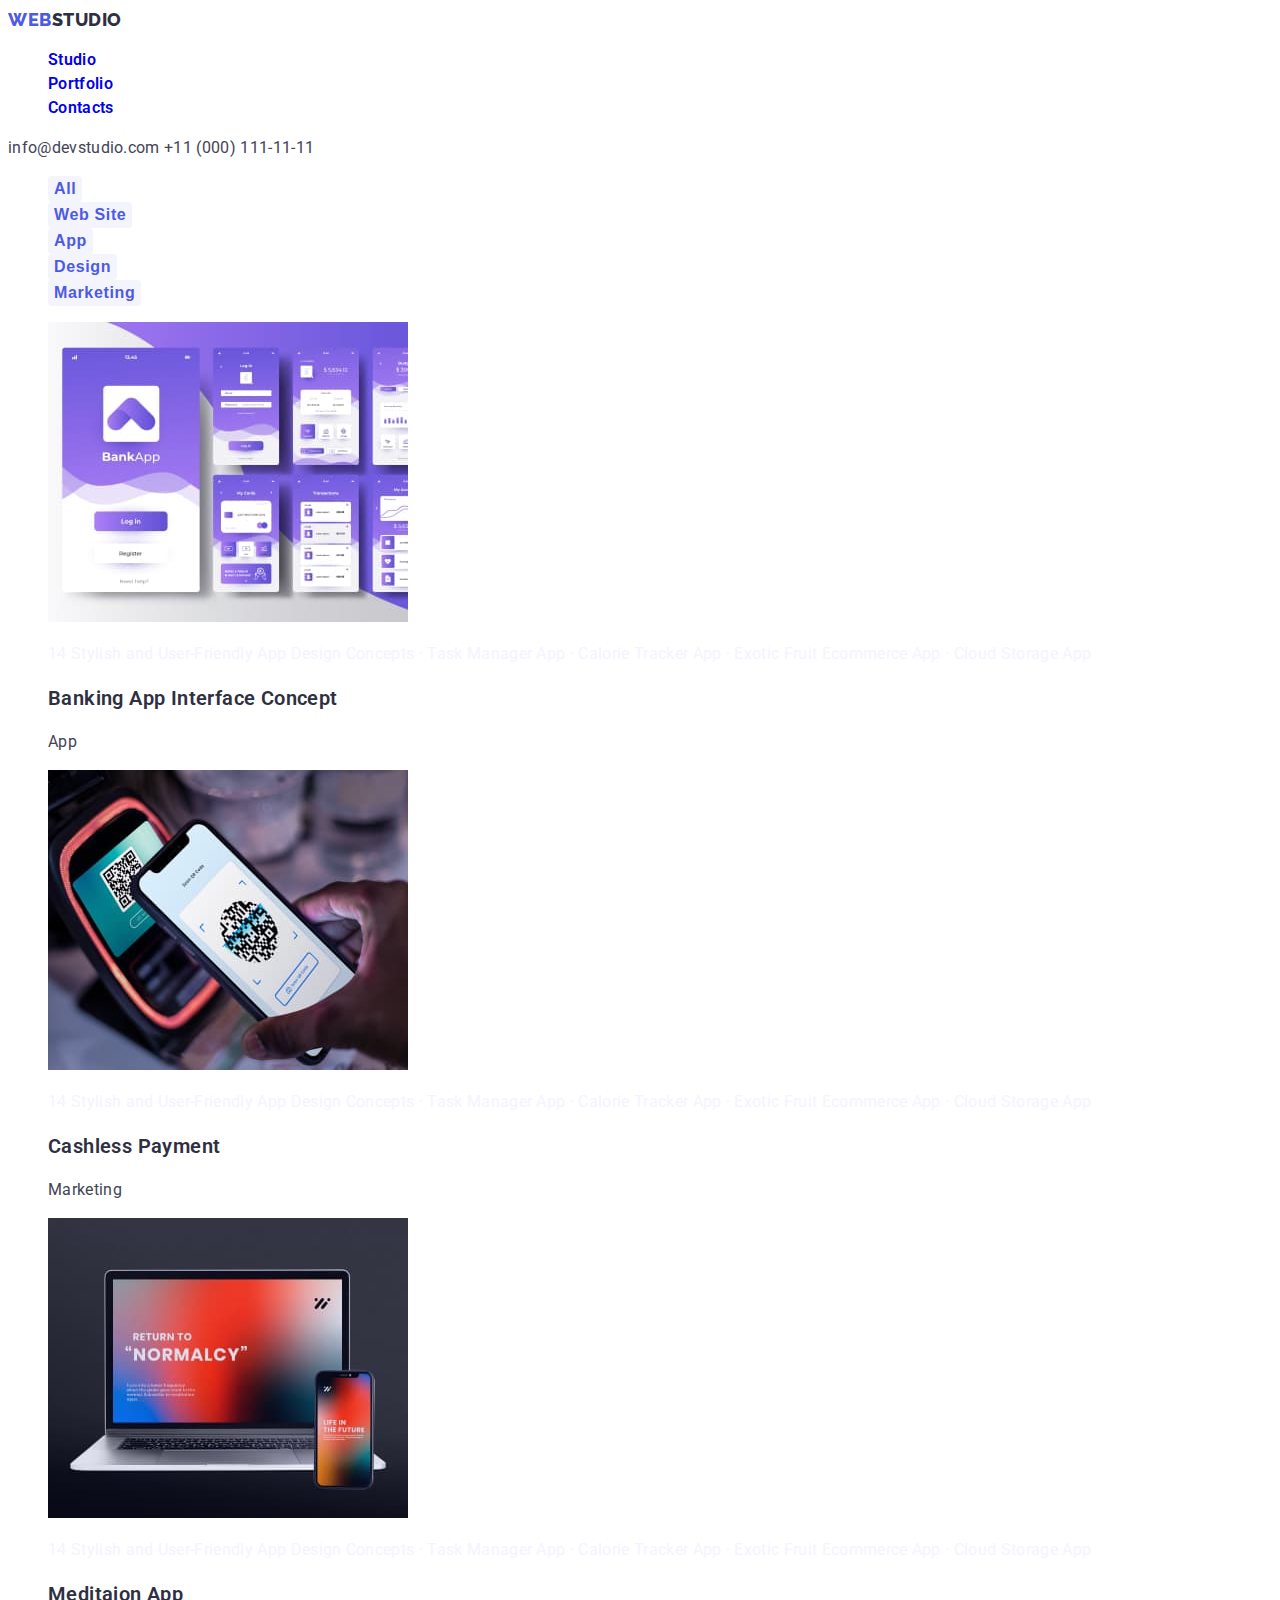
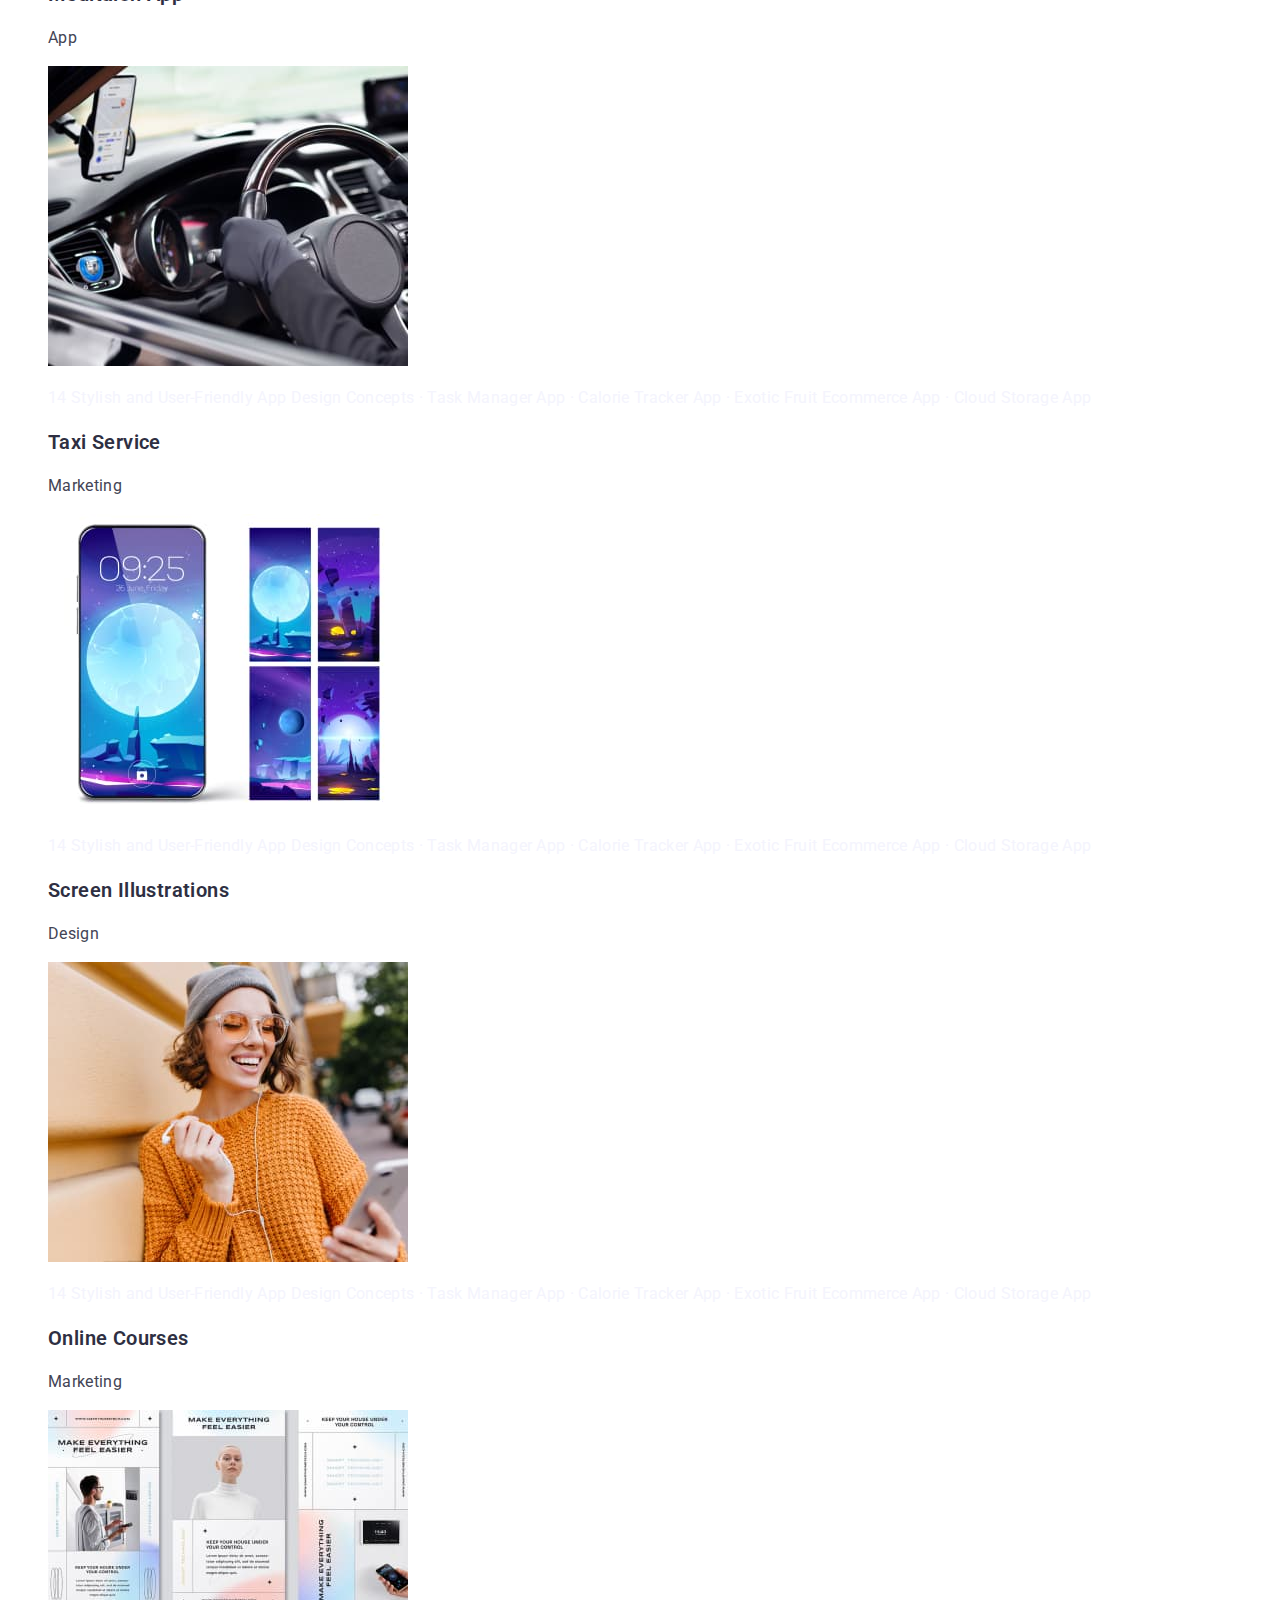
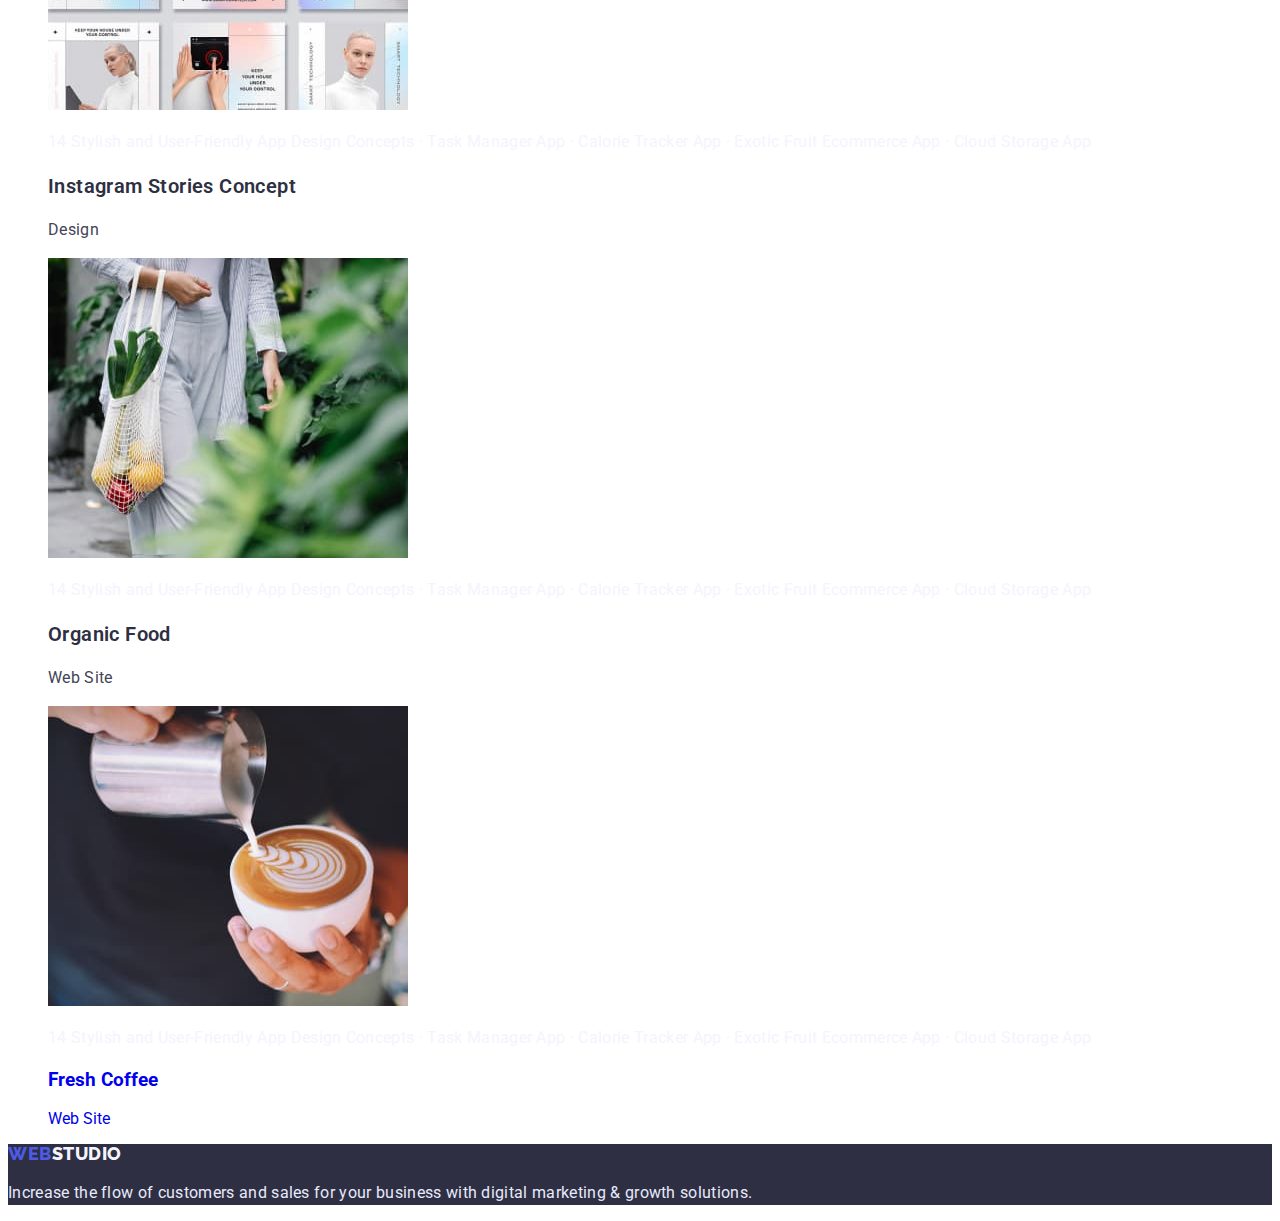
==== commit ea684038: "update" ====
--- a/portfolio.html
+++ b/portfolio.html
@@ -30,10 +30,10 @@
 					</ul>
 				</nav>
 				<div class="header-contacts">
-					<a class="header-contacts-link" href="mailto:info@devstudio.com" class="header-contacts-mail">
+					<a class="header-contacts-link" href="mailto:info@devstudio.com">
 						info@devstudio.com
 					</a>
-					<a class="header-contacts-link" href="tel:+110001111111" class="header-contacts-phone">+11 (000) 111-11-11</a>
+					<a class="header-contacts-link" href="tel:+110001111111">+11 (000) 111-11-11</a>
 				</div>
 			</div>
 		</header>
@@ -197,5 +197,4 @@
 			</div>
 		</footer>
 	</body>
-</html>
-\
+</html>--- a/css/styles.css
+++ b/css/styles.css
@@ -4,6 +4,7 @@
 	color: #2e2f42;
 	background-color: #ffffff;
 }
+
 /*-------HEADER------*/
 
 .header-logo {
@@ -16,6 +17,7 @@
 	letter-spacing: 0.03em;
 	text-transform: uppercase;
 	text-decoration: none;
+	color: #2e2f42;
 }
 
 .header-logo-web {
@@ -45,18 +47,15 @@
 .header-navigation-link:focus {
 	color: #434455;
 }
+.header-navigation-link:active {
+	color: #4d5ae5;
+}
 
 .header-contacts-link:hover,
 .header-contacts-link:focus {
 	color: #4d5ae5;
 }
 
-.header-contacts-mail,
-.header-contacts-phone {
-	font-size: 16px;
-	line-height: 1.5;
-	text-decoration: none;
-}
 /*------MAIN STUDIO PAGE-------*/
 
 .main-banner {
@@ -80,13 +79,21 @@
 	align-items: center;
 	letter-spacing: 0.04em;
 	color: #ffffff;
+	background-color: #4d5ae5;
 	cursor: pointer;
+	border: 1px;
+	border-radius: 4px;
 }
 
 .main-banner-btn:hover,
 .main-banner-btn:focus {
 	color: #ffffff;
 }
+
+.main-banner-btn:active {
+	background-color: #404bbf;
+}
+
 .features-list,
 .activities-list,
 .team-list,
@@ -128,6 +135,7 @@
 }
 
 .fotter-logo {
+	font-family: "Raleway";
 	font-weight: 800;
 	font-size: 18px;
 	line-height: 1.16;
@@ -169,10 +177,18 @@
 	align-items: center;
 	text-align: center;
 	letter-spacing: 0.04em;
-	color: #ffffff;
+	color: #4d5ae5;
 	cursor: pointer;
-}
-
+	background-color: #f4f4fd;
+	border: 1px;
+	border-radius: 4px;
+}
+
+.filter-portfolio-btn:hover,
+.filter-portfolio-btn:focus {
+	color: #ffffff;
+	background-color: #4d5ae5;
+}
 .text-on-image {
 	font-size: 16px;
 	line-height: 1.5;
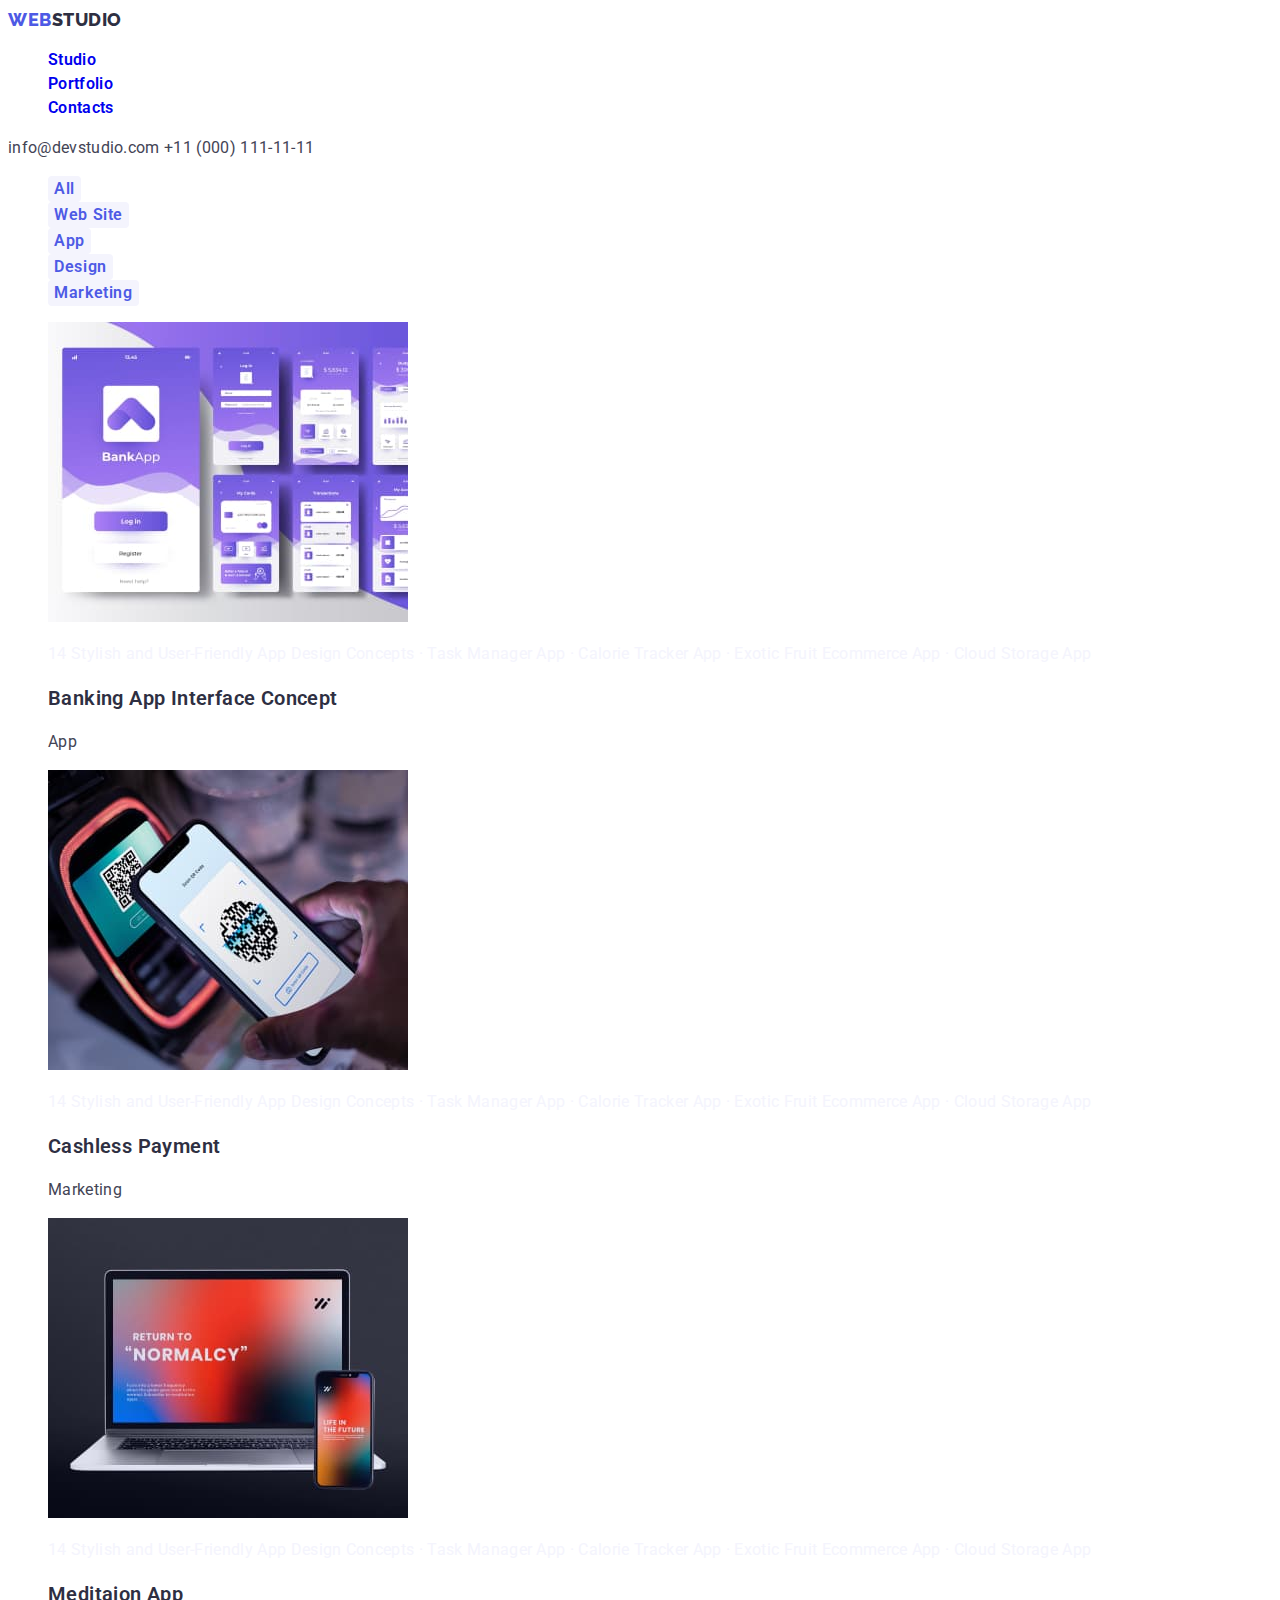
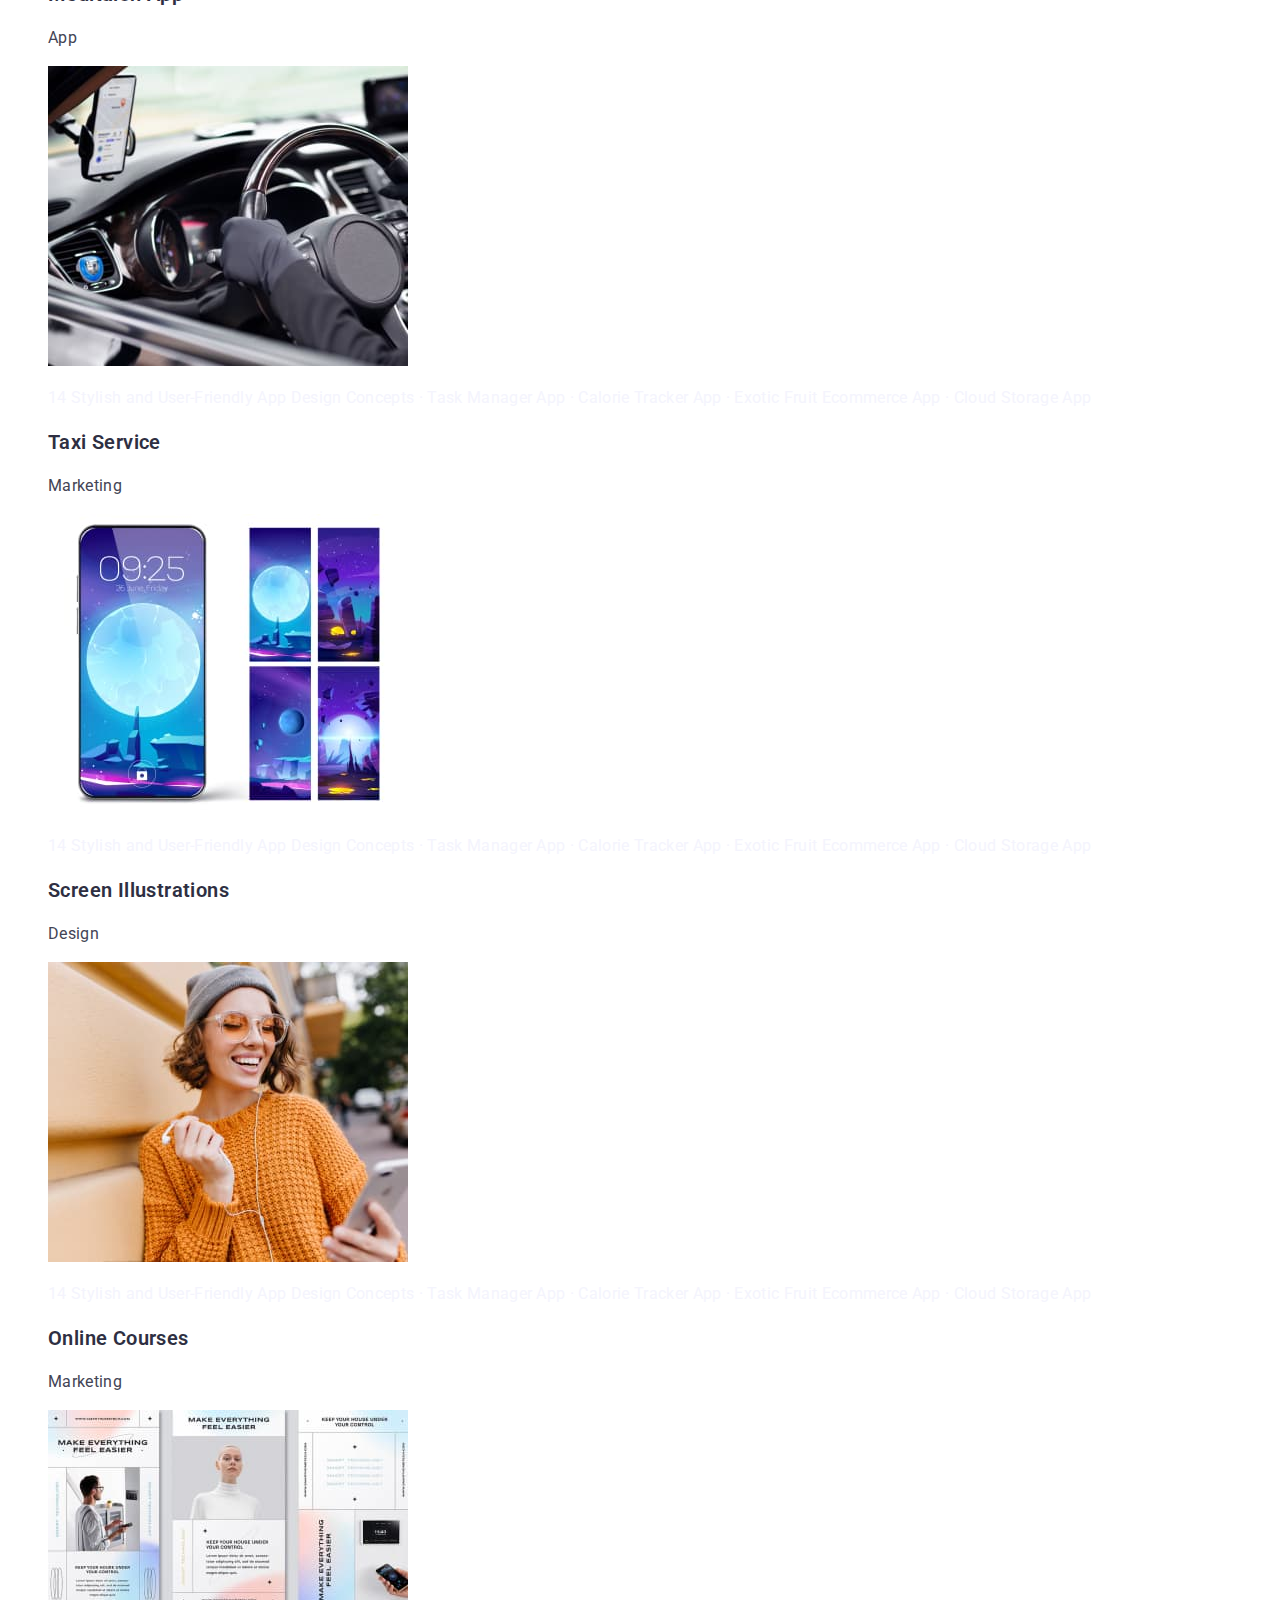
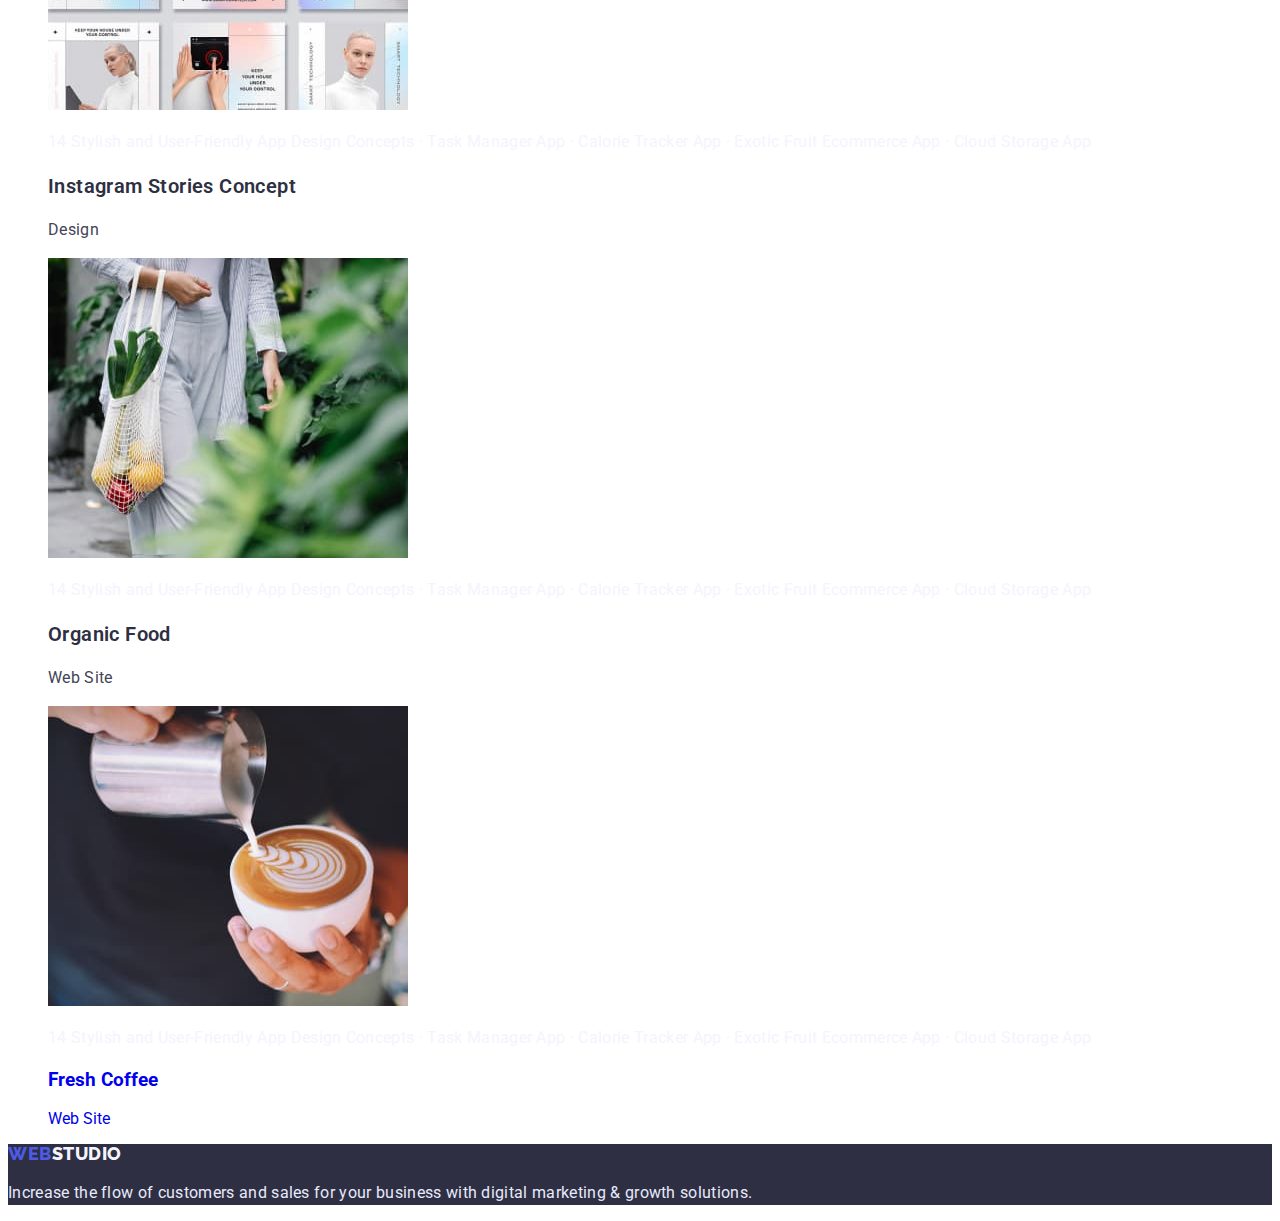
==== commit 15033556: "update" ====
--- a/portfolio.html
+++ b/portfolio.html
@@ -5,7 +5,7 @@
 		<meta http-equiv="X-UA-Compatible" content="IE=edge" />
 		<meta name="viewport" content="width=device-width, initial-scale=1.0" />
 		<title>Portfolio</title>
-		<link rel="stylesheet" href="/css/styles.css" />
+		<link rel="stylesheet" href="./css/styles.css" />
 		<link rel="preconnect" href="https://fonts.googleapis.com" />
 		<link rel="preconnect" href="https://fonts.gstatic.com" crossorigin />
 		<link
--- a/css/styles.css
+++ b/css/styles.css
@@ -1,14 +1,23 @@
+:root {
+ --white: #ffffff;
+ --primary-brand: #4D5AE5;
+ --dark:#2E2F42;
+ --success:#31D0AA;
+ --text: #434455;
+ --subtle-text:#8E8F99;
+
+}
+
 body {
 	font-family: "Roboto", sans-serif;
-	font-style: normal;
-	color: #2e2f42;
-	background-color: #ffffff;
+	color: var(--dark);
+	background-color: var(--white);
 }
 
 /*-------HEADER------*/
 
 .header-logo {
-	font-family: "Raleway";
+	font-family: "Raleway", sans-serif;
 	font-weight: 800;
 	font-size: 18px;
 	line-height: 1.33;
@@ -17,11 +26,11 @@
 	letter-spacing: 0.03em;
 	text-transform: uppercase;
 	text-decoration: none;
-	color: #2e2f42;
+	color: var(--dark);
 }
 
 .header-logo-web {
-	color: #4d5ae5;
+	color: var(--primary-brand);
 }
 
 .header-navigation-item {
@@ -35,7 +44,7 @@
 	font-size: 16px;
 	line-height: 1.5;
 	letter-spacing: 0.02em;
-	color: #434455;
+	color: var(--text);
 	text-decoration: none;
 }
 
@@ -45,21 +54,21 @@
 
 .header-navigation-link:hover,
 .header-navigation-link:focus {
-	color: #434455;
+	color: var(--text);
 }
 .header-navigation-link:active {
-	color: #4d5ae5;
+	color: var(--primary-brand);
 }
 
 .header-contacts-link:hover,
 .header-contacts-link:focus {
-	color: #4d5ae5;
+	color: var(--primary-brand);
 }
 
 /*------MAIN STUDIO PAGE-------*/
 
 .main-banner {
-	background: #2e2f42;
+	background: var(--dark);
 }
 
 .main-banner-slogan {
@@ -68,18 +77,19 @@
 	line-height: 1.07;
 	text-align: center;
 	letter-spacing: 0.02em;
-	color: #ffffff;
+	color: var(--white);
 }
 
 .main-banner-btn {
+	font-family: inherit;
 	font-weight: 600;
 	font-size: 16px;
 	line-height: 1.18;
 	display: flex;
 	align-items: center;
 	letter-spacing: 0.04em;
-	color: #ffffff;
-	background-color: #4d5ae5;
+	color: var(--white);
+	background-color: var(--primary-brand);
 	cursor: pointer;
 	border: 1px;
 	border-radius: 4px;
@@ -87,12 +97,27 @@
 
 .main-banner-btn:hover,
 .main-banner-btn:focus {
-	color: #ffffff;
+	color: var(--white);
 }
 
 .main-banner-btn:active {
 	background-color: #404bbf;
 }
+
+.visually-hidden {
+	position: absolute;
+	width: 1px;
+	height: 1px;
+	margin: -1px;
+	border: 0;
+	padding: 0;
+	
+	white-space: nowrap;
+	clip-path: inset(100%);
+	clip: rect(0 0 0 0);
+	overflow: hidden;
+  }
+
 
 .features-list,
 .activities-list,
@@ -100,7 +125,7 @@
 .header-navigation-list {
 	list-style-type: none;
 }
-.features-title,
+.features-subtitle,
 .team-member-name {
 	font-weight: 600;
 	font-size: 20px;
@@ -113,7 +138,7 @@
 	font-size: 16px;
 	line-height: 1.5;
 	letter-spacing: 0.02em;
-	color: #434455;
+	color: var(--text);
 }
 
 .activities-title,
@@ -127,15 +152,15 @@
 }
 
 .section-team {
-	background: #f4f4fd;
+	background: var(--white);
 }
 /*------FOOTER-------*/
 .footer {
-	background: #2e2f42;
+	background: var(--dark);
 }
 
 .fotter-logo {
-	font-family: "Raleway";
+	font-family: "Raleway", sans-serif;
 	font-weight: 800;
 	font-size: 18px;
 	line-height: 1.16;
@@ -148,7 +173,7 @@
 }
 
 .footer-logo-web {
-	color: #4d5ae5;
+	color: var(--primary-brand);
 }
 
 .footer-text {
@@ -170,6 +195,7 @@
 }
 
 .filter-portfolio-btn {
+	font-family: inherit;
 	font-weight: 600;
 	font-size: 16px;
 	line-height: 1.5;
@@ -177,7 +203,7 @@
 	align-items: center;
 	text-align: center;
 	letter-spacing: 0.04em;
-	color: #4d5ae5;
+	color: var(--primary-brand);
 	cursor: pointer;
 	background-color: #f4f4fd;
 	border: 1px;
@@ -186,8 +212,8 @@
 
 .filter-portfolio-btn:hover,
 .filter-portfolio-btn:focus {
-	color: #ffffff;
-	background-color: #4d5ae5;
+	color: var(--white);
+	background-color: var(--primary-brand);
 }
 .text-on-image {
 	font-size: 16px;
@@ -201,12 +227,12 @@
 	font-size: 20px;
 	line-height: 1.2;
 	letter-spacing: 0.02em;
-	color: #2e2f42;
+	color: var(--dark);
 }
 
 .project-type {
 	font-size: 16px;
 	line-height: 1.5;
 	letter-spacing: 0.02em;
-	color: #434455;
-}
+	color: var(--text);
+}
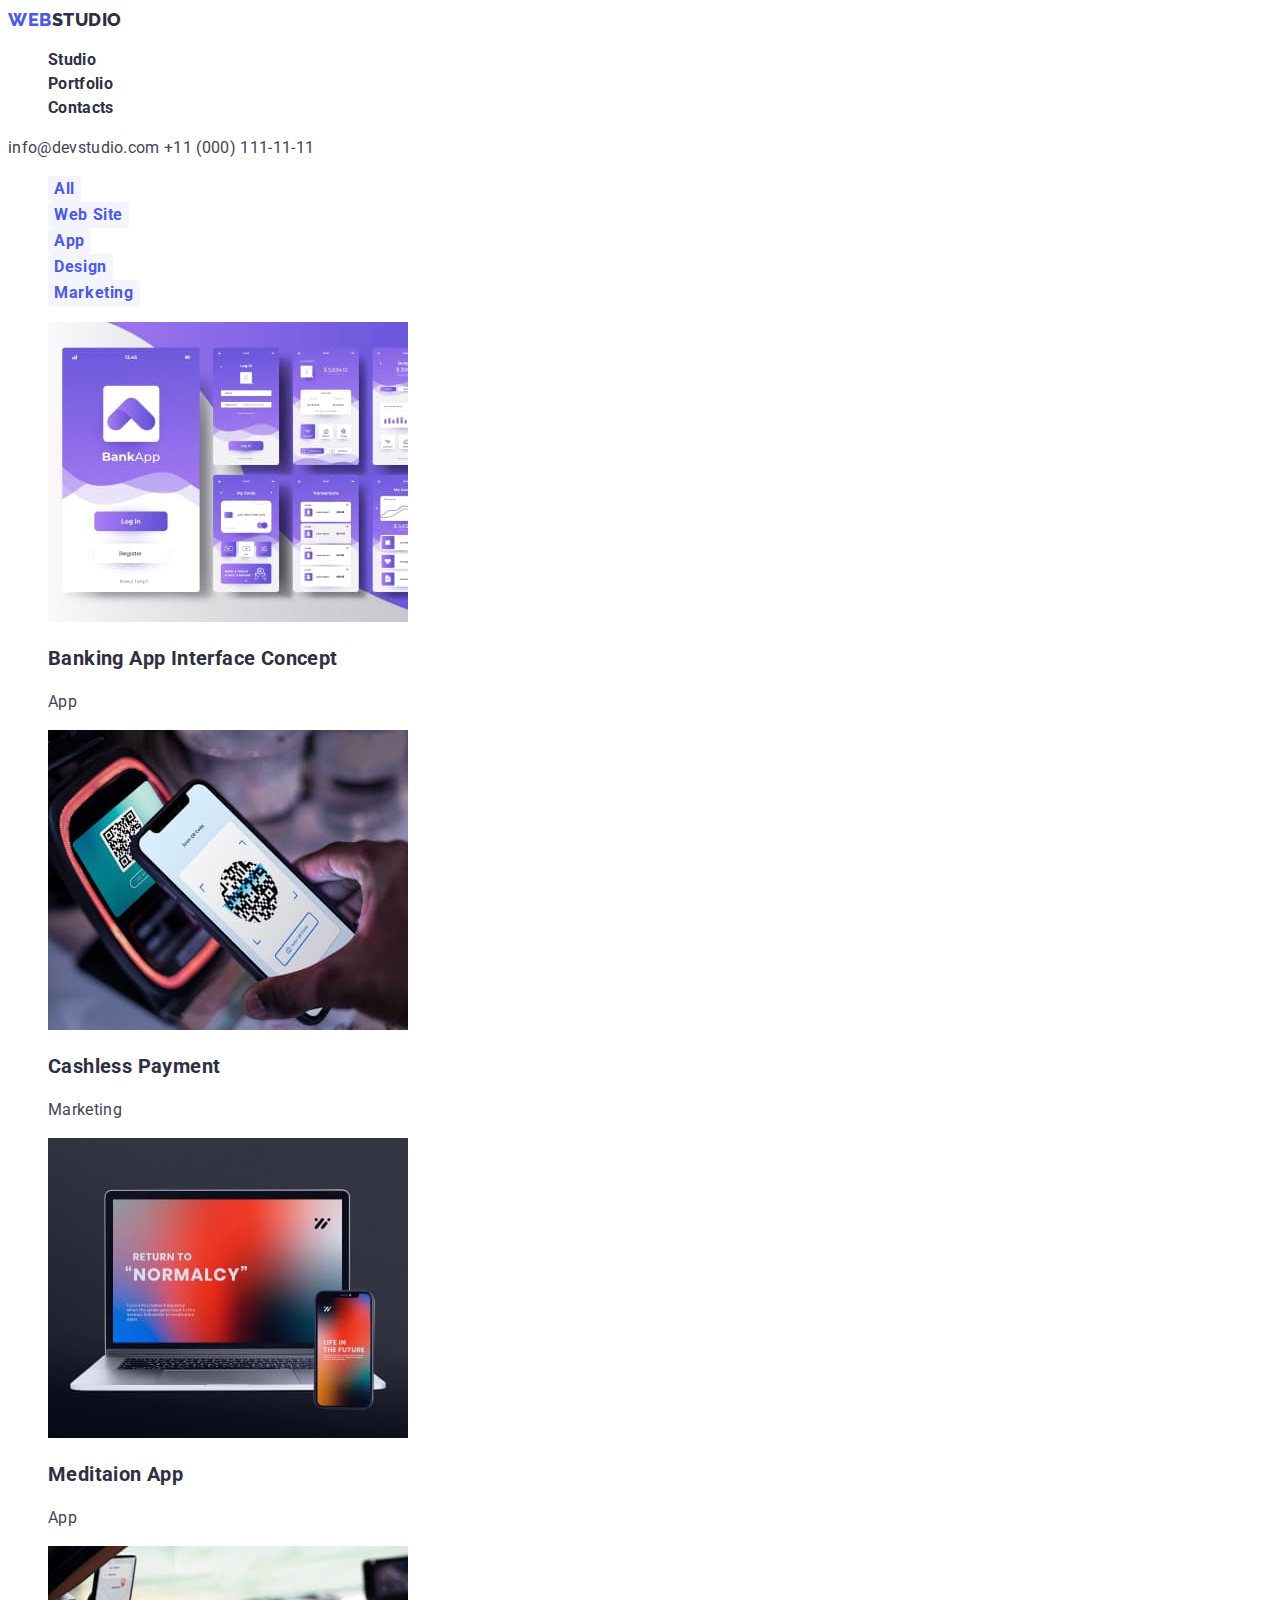
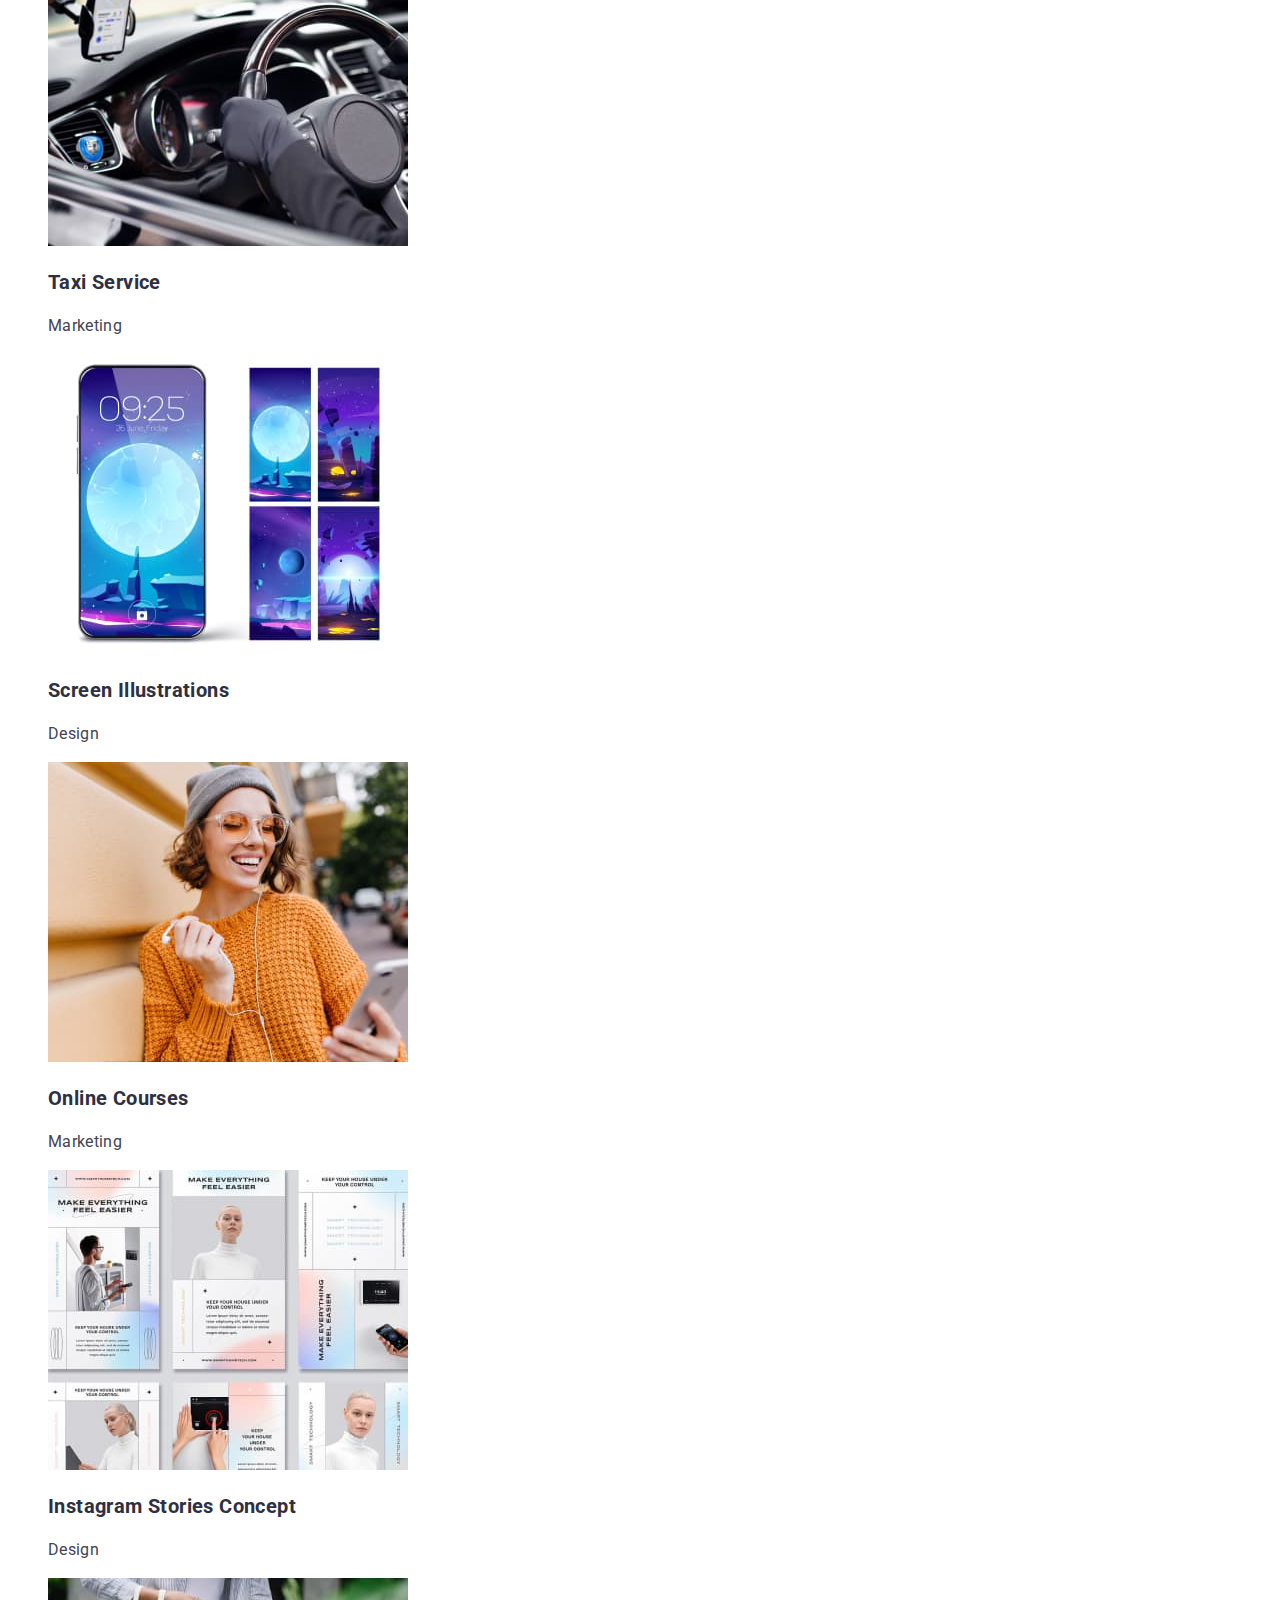
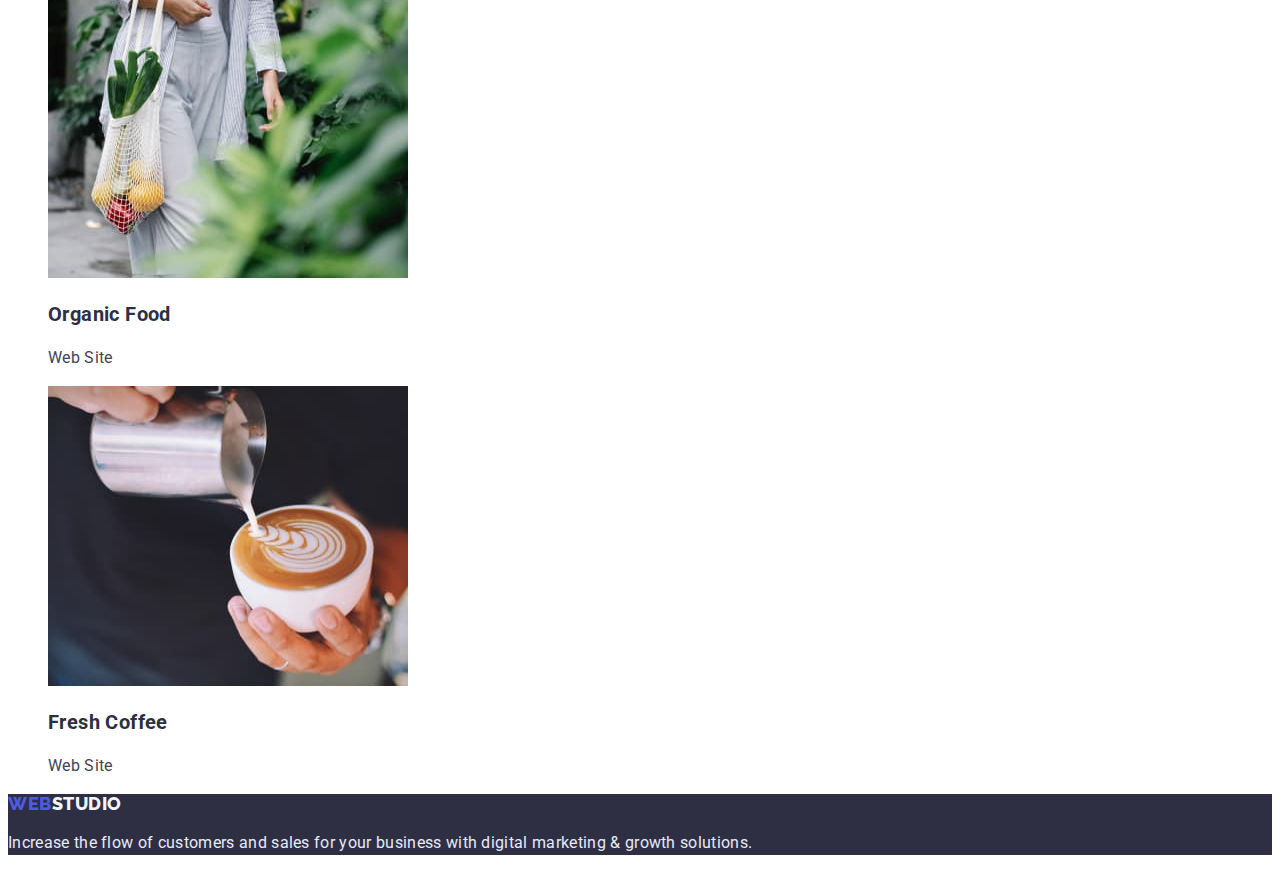
==== commit 6a03b527: "update" ====
--- a/portfolio.html
+++ b/portfolio.html
@@ -9,7 +9,7 @@
 		<link rel="preconnect" href="https://fonts.googleapis.com" />
 		<link rel="preconnect" href="https://fonts.gstatic.com" crossorigin />
 		<link
-			href="https://fonts.googleapis.com/css2?family=Raleway:wght@700&family=Roboto:wght@400;500;700;900&display=swap"
+			href="https://fonts.googleapis.com/css2?family=Raleway:wght@800&family=Roboto:wght@400;500;700;900&display=swap"
 			rel="stylesheet"
 		/>
 	</head>
@@ -23,9 +23,7 @@
 				<nav class="header-navigation">
 					<ul class="header-navigation-list">
 						<li class="header-navigation-item"><a class="header-navigation-link" href="./index.html">Studio</a></li>
-						<li class="header-navigation-item">
-							<a class="header-navigation-link" href="./portfolio.html">Portfolio</a>
-						</li>
+						<li class="header-navigation-item"><a class="header-navigation-link" href="./portfolio.html">Portfolio</a></li>
 						<li class="header-navigation-item"><a class="header-navigation-link" href="#">Contacts</a></li>
 					</ul>
 				</nav>
@@ -58,10 +56,8 @@
 									width="360"
 									height="300"
 								/>
-								<p class="text-on-image">
-									14 Stylish and User-Friendly App Design Concepts · Task Manager App · Calorie Tracker App · Exotic
-									Fruit Ecommerce App · Cloud Storage App
-								</p>
+									<!-- 14 Stylish and User-Friendly App Design Concepts · Task Manager App · Calorie Tracker App · Exotic
+									Fruit Ecommerce App · Cloud Storage App -->
 								<h3 class="project-title">Banking App Interface Concept</h3>
 								<p class="project-type">App</p>
 							</a>
@@ -69,11 +65,8 @@
 						<li class="project-item">
 							<a class="project-link" href="#">
 								<img src="image/portfiliopage/cashlesspayment.jpg" alt="Cashless Payment" width="360" height="300" />
-
-								<p class="text-on-image">
-									14 Stylish and User-Friendly App Design Concepts · Task Manager App · Calorie Tracker App · Exotic
-									Fruit Ecommerce App · Cloud Storage App
-								</p>
+									<!-- 14 Stylish and User-Friendly App Design Concepts · Task Manager App · Calorie Tracker App · Exotic
+									Fruit Ecommerce App · Cloud Storage App -->
 								<h3 class="project-title">Cashless Payment</h3>
 								<p class="project-type">Marketing</p>
 							</a>
@@ -86,10 +79,8 @@
 									width="360"
 									height="300"
 								/>
-								<p class="text-on-image">
-									14 Stylish and User-Friendly App Design Concepts · Task Manager App · Calorie Tracker App · Exotic
-									Fruit Ecommerce App · Cloud Storage App
-								</p>
+									<!-- 14 Stylish and User-Friendly App Design Concepts · Task Manager App · Calorie Tracker App · Exotic
+									Fruit Ecommerce App · Cloud Storage App -->
 								<h3 class="project-title">Meditaion App</h3>
 								<p class="project-type">App</p>
 							</a>
@@ -97,10 +88,8 @@
 						<li class="project-item">
 							<a class="project-link" href="#">
 								<img src="image/portfiliopage/taxiservice.jpg" alt="phone in car" width="360" height="300" />
-								<p class="text-on-image">
-									14 Stylish and User-Friendly App Design Concepts · Task Manager App · Calorie Tracker App · Exotic
-									Fruit Ecommerce App · Cloud Storage App
-								</p>
+									<!-- 14 Stylish and User-Friendly App Design Concepts · Task Manager App · Calorie Tracker App · Exotic
+									Fruit Ecommerce App · Cloud Storage App -->
 								<h3 class="project-title">Taxi Service</h3>
 								<p class="project-type">Marketing</p>
 							</a>
@@ -113,10 +102,8 @@
 									width="360"
 									height="300"
 								/>
-								<p class="text-on-image">
-									14 Stylish and User-Friendly App Design Concepts · Task Manager App · Calorie Tracker App · Exotic
-									Fruit Ecommerce App · Cloud Storage App
-								</p>
+									<!-- 14 Stylish and User-Friendly App Design Concepts · Task Manager App · Calorie Tracker App · Exotic
+									Fruit Ecommerce App · Cloud Storage App -->
 								<h3 class="project-title">Screen Illustrations</h3>
 								<p class="project-type">Design</p>
 							</a>
@@ -129,10 +116,8 @@
 									width="360"
 									height="300"
 								/>
-								<p class="text-on-image">
-									14 Stylish and User-Friendly App Design Concepts · Task Manager App · Calorie Tracker App · Exotic
-									Fruit Ecommerce App · Cloud Storage App
-								</p>
+									<!-- 14 Stylish and User-Friendly App Design Concepts · Task Manager App · Calorie Tracker App · Exotic
+									Fruit Ecommerce App · Cloud Storage App -->
 								<h3 class="project-title">Online Courses</h3>
 								<p class="project-type">Marketing</p>
 							</a>
@@ -145,10 +130,8 @@
 									width="360"
 									height="300"
 								/>
-								<p class="text-on-image">
-									14 Stylish and User-Friendly App Design Concepts · Task Manager App · Calorie Tracker App · Exotic
-									Fruit Ecommerce App · Cloud Storage App
-								</p>
+									<!-- 14 Stylish and User-Friendly App Design Concepts · Task Manager App · Calorie Tracker App · Exotic
+									Fruit Ecommerce App · Cloud Storage App -->
 								<h3 class="project-title">Instagram Stories Concept</h3>
 								<p class="project-type">Design</p>
 							</a>
@@ -161,10 +144,8 @@
 									width="360"
 									height="300"
 								/>
-								<p class="text-on-image">
-									14 Stylish and User-Friendly App Design Concepts · Task Manager App · Calorie Tracker App · Exotic
-									Fruit Ecommerce App · Cloud Storage App
-								</p>
+									<!-- 14 Stylish and User-Friendly App Design Concepts · Task Manager App · Calorie Tracker App · Exotic
+									Fruit Ecommerce App · Cloud Storage App -->
 								<h3 class="project-title">Organic Food</h3>
 								<p class="project-type">Web Site</p>
 							</a>
@@ -172,12 +153,10 @@
 						<li class="project-item">
 							<a class="project-link" href="#">
 								<img src="image/portfiliopage/freshcoffee.jpg" alt="Fresh Coffee" width="360" height="300" />
-								<p class="text-on-image">
-									14 Stylish and User-Friendly App Design Concepts · Task Manager App · Calorie Tracker App · Exotic
-									Fruit Ecommerce App · Cloud Storage App
-								</p>
-								<h3>Fresh Coffee</h3>
-								<p>Web Site</p>
+									<!-- 14 Stylish and User-Friendly App Design Concepts · Task Manager App · Calorie Tracker App · Exotic
+									Fruit Ecommerce App · Cloud Storage App -->
+								<h3 class="project-title">Fresh Coffee</h3>
+								<p class="project-type">Web Site</p>
 							</a>
 						</li>
 					</ul>
--- a/css/styles.css
+++ b/css/styles.css
@@ -34,10 +34,11 @@
 }
 
 .header-navigation-item {
-	font-weight: 600;
-	font-size: 16px;
-	line-height: 1.5;
-	letter-spacing: 0.02em;
+	font-weight: 700;
+	font-size: 16px;
+	line-height: 1.5;
+	letter-spacing: 0.02em;
+
 }
 
 .header-contacts-link {
@@ -50,6 +51,7 @@
 
 .header-navigation-link {
 	text-decoration: none;
+		color: var(--dark);
 }
 
 .header-navigation-link:hover,
@@ -72,7 +74,7 @@
 }
 
 .main-banner-slogan {
-	font-weight: 600;
+	font-weight: 700;
 	font-size: 56px;
 	line-height: 1.07;
 	text-align: center;
@@ -82,7 +84,7 @@
 
 .main-banner-btn {
 	font-family: inherit;
-	font-weight: 600;
+	font-weight: 700;
 	font-size: 16px;
 	line-height: 1.18;
 	display: flex;
@@ -98,6 +100,7 @@
 .main-banner-btn:hover,
 .main-banner-btn:focus {
 	color: var(--white);
+	background-color: var(--primary-brand);
 }
 
 .main-banner-btn:active {
@@ -127,7 +130,7 @@
 }
 .features-subtitle,
 .team-member-name {
-	font-weight: 600;
+	font-weight: 700;
 	font-size: 20px;
 	line-height: 1.2;
 	letter-spacing: 0.02em;
@@ -143,7 +146,7 @@
 
 .activities-title,
 .team-title {
-	font-weight: 600;
+	font-weight: 700;
 	font-size: 36px;
 	line-height: 1.11;
 	text-align: center;
@@ -152,7 +155,7 @@
 }
 
 .section-team {
-	background: var(--white);
+	background: #f4f4fd;
 }
 /*------FOOTER-------*/
 .footer {
@@ -196,7 +199,7 @@
 
 .filter-portfolio-btn {
 	font-family: inherit;
-	font-weight: 600;
+	font-weight: 700;
 	font-size: 16px;
 	line-height: 1.5;
 	display: flex;
@@ -223,7 +226,7 @@
 }
 
 .project-title {
-	font-weight: 600;
+	font-weight: 700;
 	font-size: 20px;
 	line-height: 1.2;
 	letter-spacing: 0.02em;
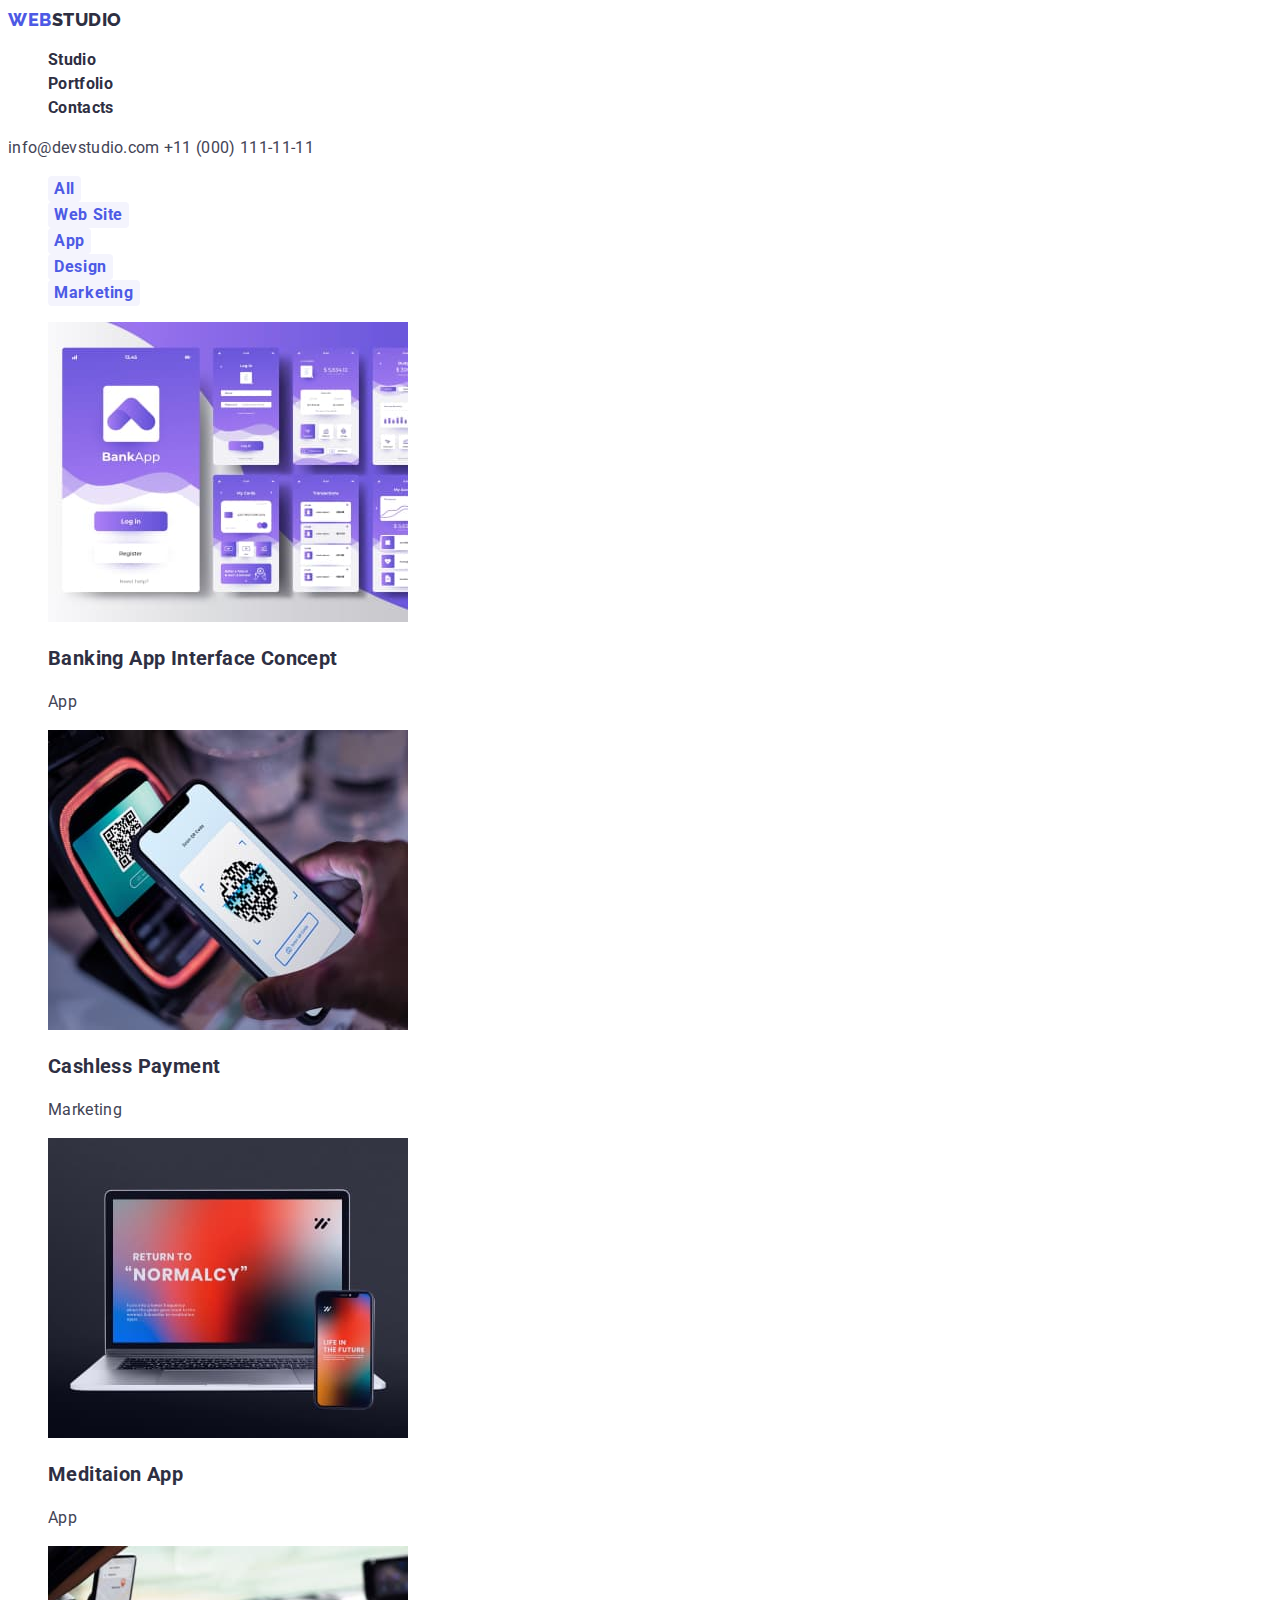
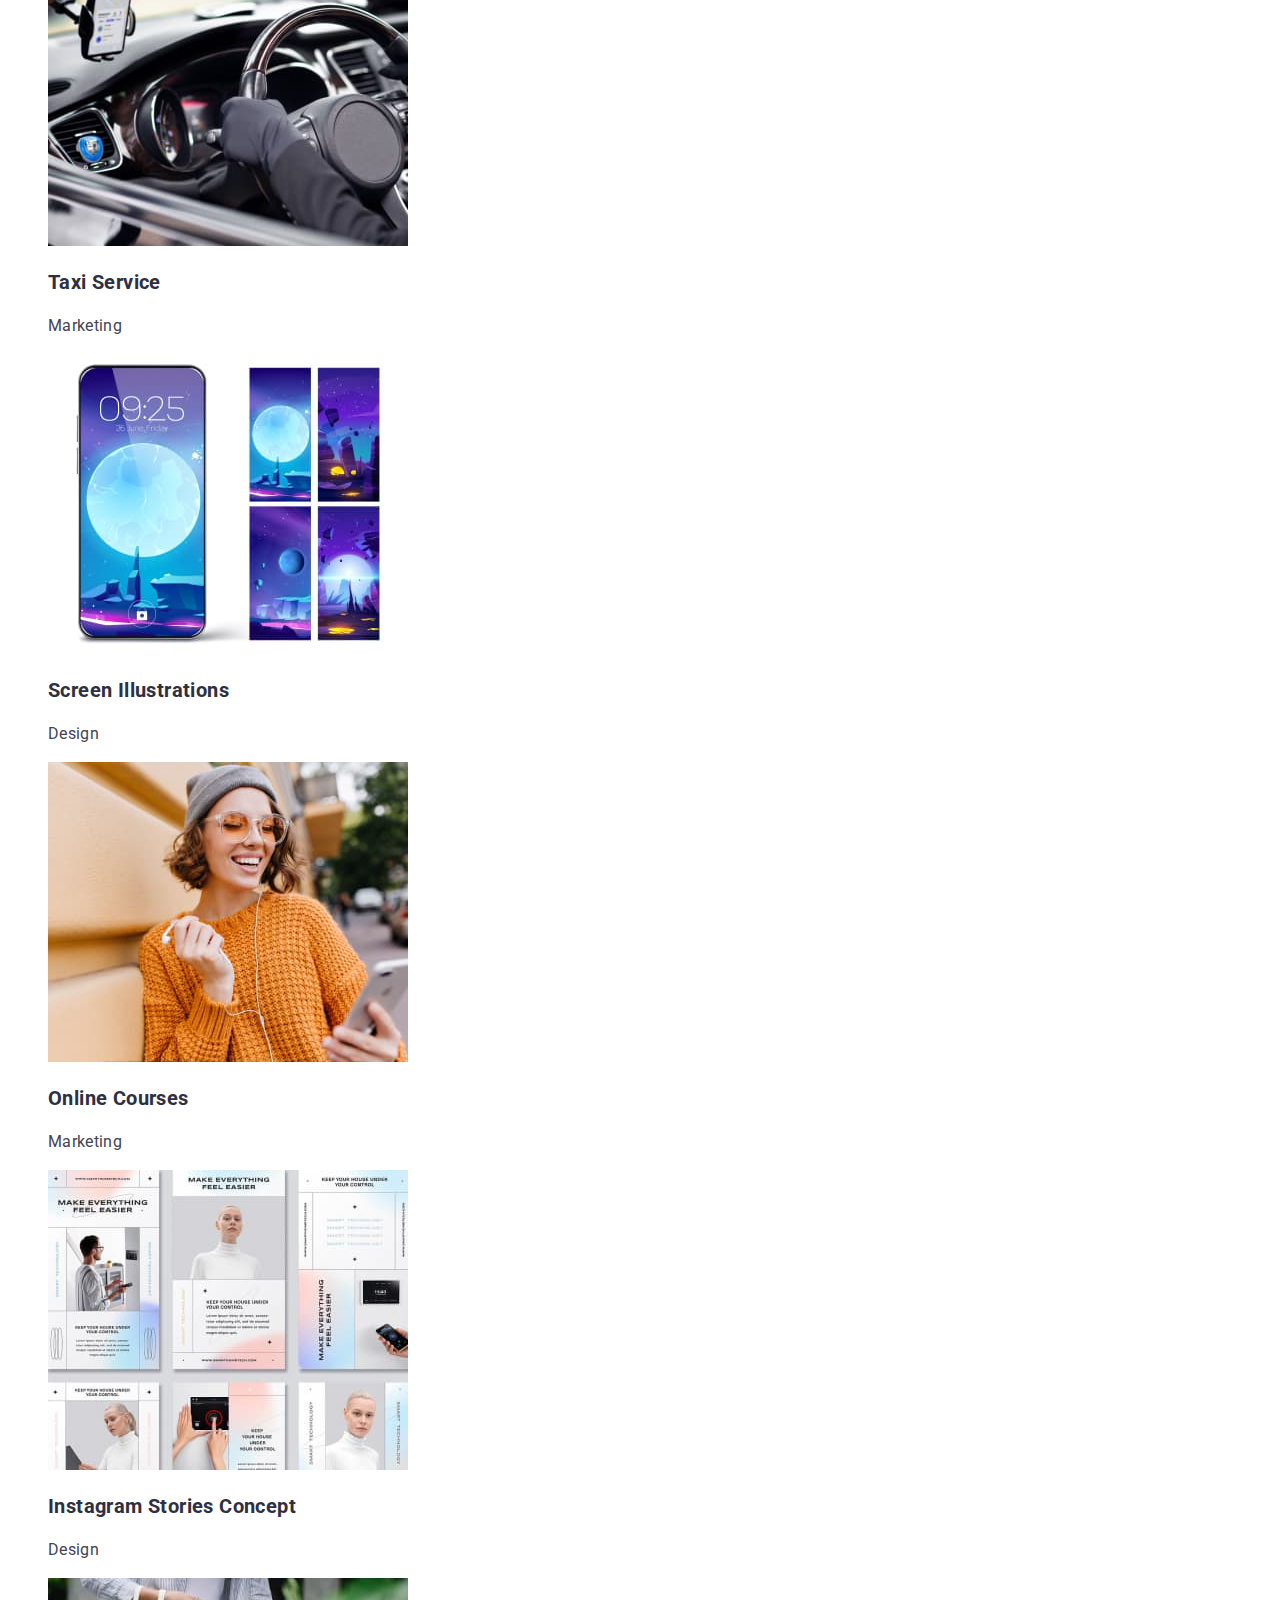
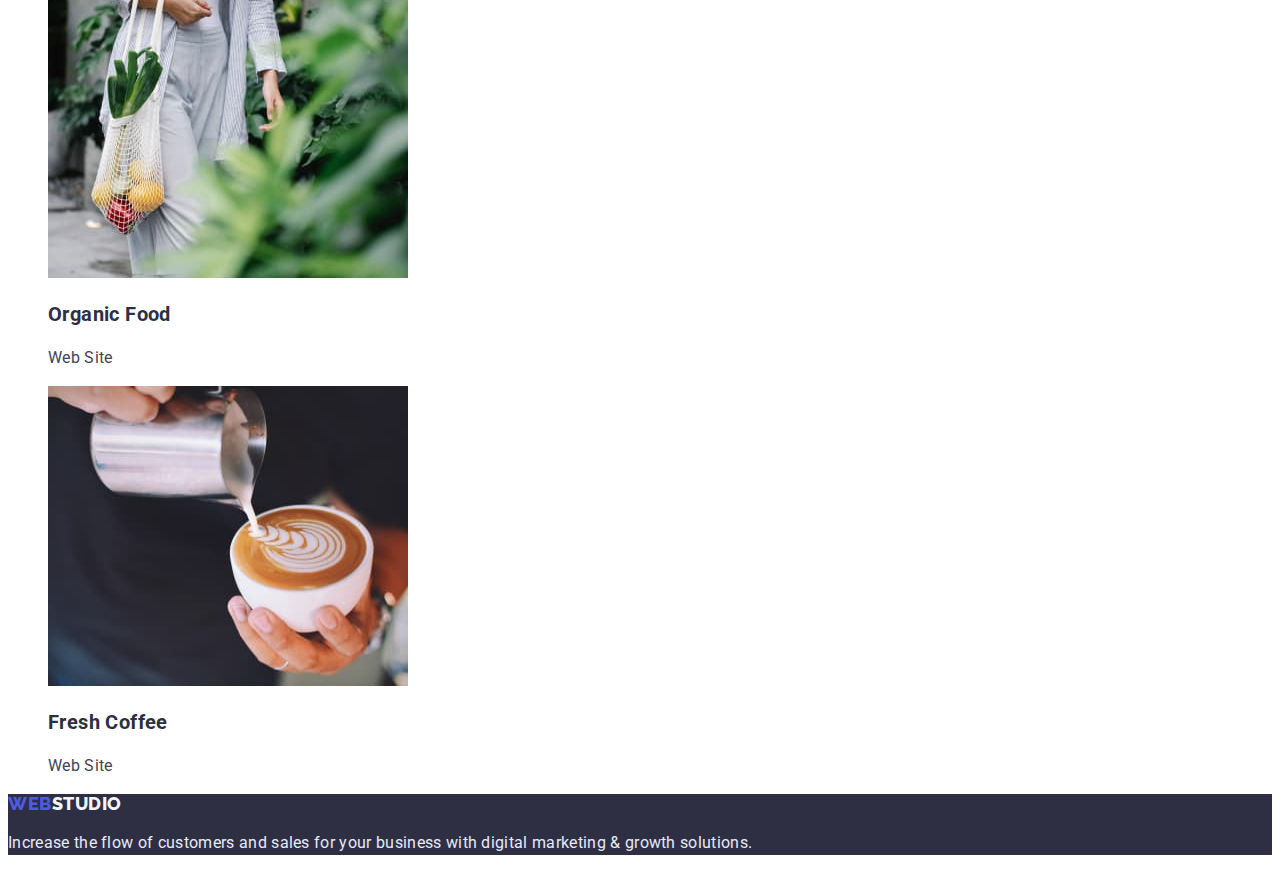
==== commit 5b6c5b0a: "Finaly update hw2" ====
--- a/portfolio.html
+++ b/portfolio.html
@@ -4,7 +4,6 @@
 		<meta charset="UTF-8" />
 		<meta http-equiv="X-UA-Compatible" content="IE=edge" />
 		<meta name="viewport" content="width=device-width, initial-scale=1.0" />
-		<title>Portfolio</title>
 		<link rel="stylesheet" href="./css/styles.css" />
 		<link rel="preconnect" href="https://fonts.googleapis.com" />
 		<link rel="preconnect" href="https://fonts.gstatic.com" crossorigin />
@@ -12,6 +11,7 @@
 			href="https://fonts.googleapis.com/css2?family=Raleway:wght@800&family=Roboto:wght@400;500;700;900&display=swap"
 			rel="stylesheet"
 		/>
+		<title>Portfolio</title>
 	</head>
 	<body>
 		<header class="header">
@@ -23,14 +23,14 @@
 				<nav class="header-navigation">
 					<ul class="header-navigation-list">
 						<li class="header-navigation-item"><a class="header-navigation-link" href="./index.html">Studio</a></li>
-						<li class="header-navigation-item"><a class="header-navigation-link" href="./portfolio.html">Portfolio</a></li>
+						<li class="header-navigation-item">
+							<a class="header-navigation-link" href="./portfolio.html">Portfolio</a>
+						</li>
 						<li class="header-navigation-item"><a class="header-navigation-link" href="#">Contacts</a></li>
 					</ul>
 				</nav>
 				<div class="header-contacts">
-					<a class="header-contacts-link" href="mailto:info@devstudio.com">
-						info@devstudio.com
-					</a>
+					<a class="header-contacts-link" href="mailto:info@devstudio.com">info@devstudio.com</a>
 					<a class="header-contacts-link" href="tel:+110001111111">+11 (000) 111-11-11</a>
 				</div>
 			</div>
@@ -56,7 +56,7 @@
 									width="360"
 									height="300"
 								/>
-									<!-- 14 Stylish and User-Friendly App Design Concepts · Task Manager App · Calorie Tracker App · Exotic
+								<!-- 14 Stylish and User-Friendly App Design Concepts · Task Manager App · Calorie Tracker App · Exotic
 									Fruit Ecommerce App · Cloud Storage App -->
 								<h3 class="project-title">Banking App Interface Concept</h3>
 								<p class="project-type">App</p>
@@ -65,7 +65,7 @@
 						<li class="project-item">
 							<a class="project-link" href="#">
 								<img src="image/portfiliopage/cashlesspayment.jpg" alt="Cashless Payment" width="360" height="300" />
-									<!-- 14 Stylish and User-Friendly App Design Concepts · Task Manager App · Calorie Tracker App · Exotic
+								<!-- 14 Stylish and User-Friendly App Design Concepts · Task Manager App · Calorie Tracker App · Exotic
 									Fruit Ecommerce App · Cloud Storage App -->
 								<h3 class="project-title">Cashless Payment</h3>
 								<p class="project-type">Marketing</p>
@@ -79,7 +79,7 @@
 									width="360"
 									height="300"
 								/>
-									<!-- 14 Stylish and User-Friendly App Design Concepts · Task Manager App · Calorie Tracker App · Exotic
+								<!-- 14 Stylish and User-Friendly App Design Concepts · Task Manager App · Calorie Tracker App · Exotic
 									Fruit Ecommerce App · Cloud Storage App -->
 								<h3 class="project-title">Meditaion App</h3>
 								<p class="project-type">App</p>
@@ -88,7 +88,7 @@
 						<li class="project-item">
 							<a class="project-link" href="#">
 								<img src="image/portfiliopage/taxiservice.jpg" alt="phone in car" width="360" height="300" />
-									<!-- 14 Stylish and User-Friendly App Design Concepts · Task Manager App · Calorie Tracker App · Exotic
+								<!-- 14 Stylish and User-Friendly App Design Concepts · Task Manager App · Calorie Tracker App · Exotic
 									Fruit Ecommerce App · Cloud Storage App -->
 								<h3 class="project-title">Taxi Service</h3>
 								<p class="project-type">Marketing</p>
@@ -102,7 +102,7 @@
 									width="360"
 									height="300"
 								/>
-									<!-- 14 Stylish and User-Friendly App Design Concepts · Task Manager App · Calorie Tracker App · Exotic
+								<!-- 14 Stylish and User-Friendly App Design Concepts · Task Manager App · Calorie Tracker App · Exotic
 									Fruit Ecommerce App · Cloud Storage App -->
 								<h3 class="project-title">Screen Illustrations</h3>
 								<p class="project-type">Design</p>
@@ -116,7 +116,7 @@
 									width="360"
 									height="300"
 								/>
-									<!-- 14 Stylish and User-Friendly App Design Concepts · Task Manager App · Calorie Tracker App · Exotic
+								<!-- 14 Stylish and User-Friendly App Design Concepts · Task Manager App · Calorie Tracker App · Exotic
 									Fruit Ecommerce App · Cloud Storage App -->
 								<h3 class="project-title">Online Courses</h3>
 								<p class="project-type">Marketing</p>
@@ -130,7 +130,7 @@
 									width="360"
 									height="300"
 								/>
-									<!-- 14 Stylish and User-Friendly App Design Concepts · Task Manager App · Calorie Tracker App · Exotic
+								<!-- 14 Stylish and User-Friendly App Design Concepts · Task Manager App · Calorie Tracker App · Exotic
 									Fruit Ecommerce App · Cloud Storage App -->
 								<h3 class="project-title">Instagram Stories Concept</h3>
 								<p class="project-type">Design</p>
@@ -144,7 +144,7 @@
 									width="360"
 									height="300"
 								/>
-									<!-- 14 Stylish and User-Friendly App Design Concepts · Task Manager App · Calorie Tracker App · Exotic
+								<!-- 14 Stylish and User-Friendly App Design Concepts · Task Manager App · Calorie Tracker App · Exotic
 									Fruit Ecommerce App · Cloud Storage App -->
 								<h3 class="project-title">Organic Food</h3>
 								<p class="project-type">Web Site</p>
@@ -153,7 +153,7 @@
 						<li class="project-item">
 							<a class="project-link" href="#">
 								<img src="image/portfiliopage/freshcoffee.jpg" alt="Fresh Coffee" width="360" height="300" />
-									<!-- 14 Stylish and User-Friendly App Design Concepts · Task Manager App · Calorie Tracker App · Exotic
+								<!-- 14 Stylish and User-Friendly App Design Concepts · Task Manager App · Calorie Tracker App · Exotic
 									Fruit Ecommerce App · Cloud Storage App -->
 								<h3 class="project-title">Fresh Coffee</h3>
 								<p class="project-type">Web Site</p>
@@ -176,4 +176,4 @@
 			</div>
 		</footer>
 	</body>
-</html>+</html>
--- a/css/styles.css
+++ b/css/styles.css
@@ -218,12 +218,6 @@
 	color: var(--white);
 	background-color: var(--primary-brand);
 }
-.text-on-image {
-	font-size: 16px;
-	line-height: 1.5;
-	letter-spacing: 0.02em;
-	color: #f4f4fd;
-}
 
 .project-title {
 	font-weight: 700;
